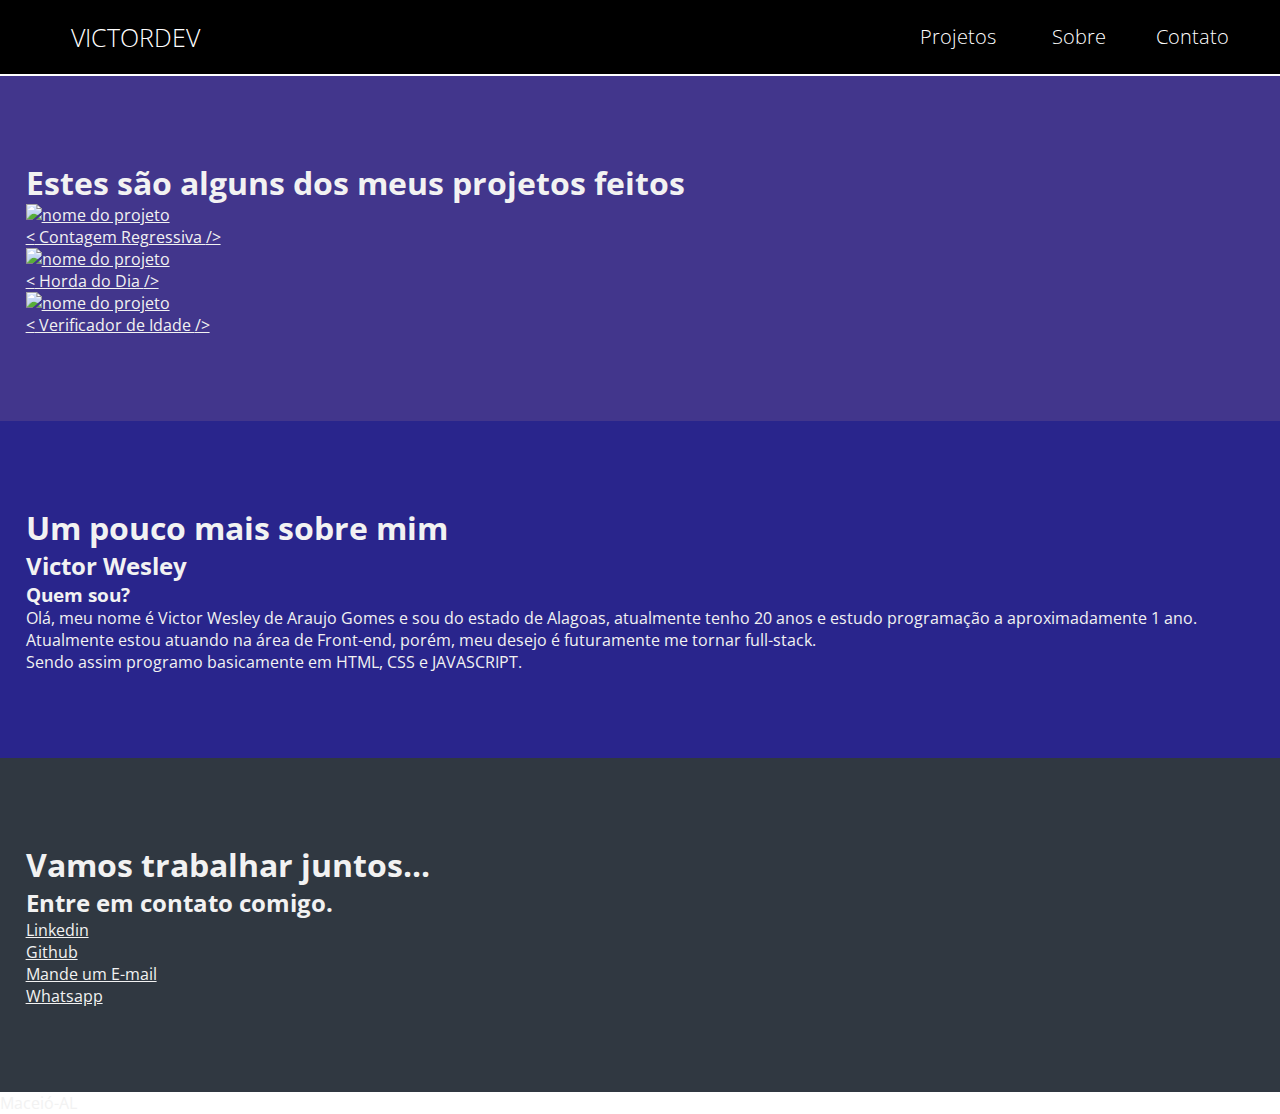
==== index.html @ cb409dd0 "ajustes na responsividade do menu Desktop" ====
<!DOCTYPE html>
<html lang=pt-br>
<head>
    <meta charset="UTF-8">
    <meta http-equiv="X-UA-Compatible" content="IE=edge">
    <meta name="viewport" content="width=device-width, initial-scale=1.0">
    <link href="https://fonts.googleapis.com/css2?family=Open+Sans:ital,wght@0,300;0,400;0,500;0,600;0,700;0,800;1,300;1,400;1,500;1,600;1,700;1,800&display=swap" rel="stylesheet">
    <link rel="stylesheet" href="css/all.min.css">
    <link rel="stylesheet" href="css/fontawesome.min.css">
    <link rel="stylesheet" href="css/style.css">
    <link rel="stylesheet" href="css/mini-fmw.css">
    <link rel="shortcut icon" href="imagens/favicon.ico" type="image/x-icon">
    <title>Projeto portifólio</title>
</head>
<body>

    <header id="header" class="color-complement-0">

        <div class="logo">
            <a href="index.html">VictorDev</a>
        </div><!-- /.logo -->
        
        <nav id="menuDesktop" class="menuDesktop">
            <ul>
                <li class="header-projetos">
                    <a href="#projetos">Projetos</a>
                    <span id="baixo" class="seta-projetos fas fa-angle-down" onclick="menuProjetosOn()"></span>
                    <span id="cima" class="seta-projetos fa fa-angle-up" onclick="menuProjetosOff()"></span>
                </li>
                <li><a href="#sobre">Sobre</a></li>
                <li><a href="#contato">Contato</a></li>
            </ul>
            <section id="header-atalho" class="header-atalho">
                <div class="projetos-js projeto-atalho">
                    <div class="atalho-container">   
                            <h1 class="projeto-atalho-h1">Projetos Simples:</h1>
                            <a class="projeto-atalho-a" onclick="menuProjetosOff()" href="projetos-simples-js/contagem-regressiva/contagem-regressiva.html">Contagem Regressiva <i class="fa fa-circle-arrow-right"></i></a>
                            <a class="projeto-atalho-a" onclick="menuProjetosOff()" href="projetos-simples-js/hora-do-dia/hora-do-dia.html">Hora do Dia <i class="fa fa-circle-arrow-right"></i></a>
                            <a class="projeto-atalho-a" onclick="menuProjetosOff()" href="projetos-simples-js/verificador-de-idade/verificador-de-idade.html">Verificador de Idade <i class="fa fa-circle-arrow-right"></i></a>
                    </div><!--atalho-container-->
                </div><!-- /.projetos-js projeto-atalho -->
    
                <div class="landing-page projeto-atalho">
                    <div class="atalho-container">   
                            <h1 class="projeto-atalho-h1">Landing Pages:</h1>
                            <a class="projeto-atalho-a" onclick="menuProjetosOff()" href="projetos-simples-js/contagem-regressiva/contagem-regressiva.html">Contagem Regressiva <i class="fa fa-circle-arrow-right"></i></a>
                            <a class="projeto-atalho-a" onclick="menuProjetosOff()" href="projetos-simples-js/hora-do-dia/hora-do-dia.html">Hora do Dia <i class="fa fa-circle-arrow-right"></i></a>
                            <a class="projeto-atalho-a" onclick="menuProjetosOff()" href="projetos-simples-js/verificador-de-idade/verificador-de-idade.html">Verificador de Idade <i class="fa fa-circle-arrow-right"></i></a>
                    </div><!--atalho-container-->
                </div><!-- /.landing-page projeto-atalho -->
    
                <div class="sites-institucionais projeto-atalho">
                    <div class="atalho-container">  
                            <h1 class="projeto-atalho-h1">Sites Institucionais:</h1>
                            <a class="projeto-atalho-a" onclick="menuProjetosOff()" href="projetos-simples-js/contagem-regressiva/contagem-regressiva.html">Contagem Regressiva <i class="fa fa-circle-arrow-right"></i></a>
                            <a class="projeto-atalho-a" onclick="menuProjetosOff()" href="projetos-simples-js/hora-do-dia/hora-do-dia.html">Hora do Dia <i class="fa fa-circle-arrow-right"></i></a>
                            <a class="projeto-atalho-a" onclick="menuProjetosOff()" href="projetos-simples-js/verificador-de-idade/verificador-de-idade.html">Verificador de Idade <i class="fa fa-circle-arrow-right"></i></a>
                    </div><!--atalho-container-->
                </div><!-- /.sites-institucionais projeto-atalho -->
            </section><!-- /.header-atalho -->
        </nav><!--menuDesktop-->

        <nav id="menuMobile" class="menuMobile">
            <div class="menu-hamburguer">
                <input type="button" id="txtHam" onclick="fadeOut()" value="X">
                <img id="imgHam" src="imagens/menu_hamburguer.png" alt="menu" onclick="fadeIn()">
            </div><!--menu-hamburguer-->
            <ul id="menuMobileUl" class="menuMobileUl">
                <li><a onclick="fadeOut()" href="#projetos">Projetos</a></li>
                <li><a onclick="fadeOut()" href="#sobre">Sobre</a></li>
                <li><a onclick="fadeOut()" href="#contato">Contato</a></li>
            </ul>
        </nav><!--menuMobile-->


        <div class="clear"></div><!--clear-->
    </header>

    <main>

        <section class="apresentacao">
            <div class="container-apresentacao">
                <div class="apresentacao-autor">
                    <h1>Olá, meu nome é Victor</h1>
                    <h2>Desenvolvedor Web</h2>
                </div><!--apresentacao-autor-->
            </div><!-- /.container-apresentacao -->
        </section><!--apresentacao-->

        <section id="projetos" class="espacamento color-primary-0">
            <h1 class="titulo">Estes são alguns dos meus projetos feitos</h1>

            <div class="container-projetos">
                <a href="projetos-simples-js/contagem-regressiva/contagem-regressiva.html" class="projeto0">
                    <img src="imagens/fundo.png" alt="nome do projeto">
                    <p class="transicao">
                        <span><</span>
                        Contagem Regressiva
                        <span>/></span>
                    </p> 
                </a><!-- /.projeto01 -->

                <a href="projetos-simples-js/hora-do-dia/hora-do-dia.html" class="projeto0">
                    <img src="imagens/fundo.png" alt="nome do projeto">
                    <p class="transicao">
                        <span><</span>
                        Horda do Dia
                        <span>/></span>
                    </p> 
                </a><!-- /.projeto02 -->

                <a href="projetos-simples-js/verificador-de-idade/verificador-de-idade.html" class="projeto0">
                    <img src="imagens/fundo.png" alt="nome do projeto">
                    <p class="transicao">
                        <span><</span>
                        Verificador de Idade
                        <span>/></span>
                    </p>  
                </a><!-- /.projeto03 -->

                <div class="clear"></div><!--clear-->

            </div><!-- /.projetos -->
        </section><!-- /.sessaoProjetos -->

        <section id="sobre" class="espacamento color-secondary-1-0">
            <h1 class="titulo">Um pouco mais sobre mim</h1>
            <div class="sessao-autor">
                <div class="img-autor">
                </div><!-- /.img-autor -->

                <div class="sobre-autor">
                    <h2>Victor Wesley</h2>
                    <h3>Quem sou?</h3>
                    <p>Olá, meu nome é Victor Wesley de Araujo Gomes e sou do estado de Alagoas, atualmente tenho 20 anos e estudo programação a aproximadamente 1 ano.<br> Atualmente estou atuando na área de Front-end, porém, meu desejo é futuramente me tornar full-stack.<br> Sendo assim programo basicamente em HTML, CSS e JAVASCRIPT.</p>
                </div><!--sobre-autor-->
            </div><!--sessao-autor-->
            <div class="clear"></div>
            <!-- /.clear -->
        </section><!-- /.sobre -->

        <section id="contato" class="espacamento color-secondary-2-0">
            <div class="titulo">
                <h1>Vamos trabalhar juntos...</h1>
                <h2>Entre em contato comigo.</h2>
            </div><!-- /.titulo-contato -->

            <div class="redes-sociais">
                <a href="#" class="redes">
                    <i class="fab fa-linkedin"></i>
                    <span>Linkedin</span>
                </a>
            </div><!-- /.redes-sociais -->

            <div class="redes-sociais">
                <a href="#" class="redes">
                    <i class="fab fa-github"></i>
                    <span>Github</span>
                </a>
            </div><!-- /.redes-sociais -->

            <div class="redes-sociais">
                <a href="#" class="redes">
                    <i class="fas fa-envelope-open-text"></i>
                    <span>Mande um E-mail</span>
                </a>
            </div><!-- /.redes-sociais -->

            <div class="redes-sociais">
                <a href="#" class="redes">
                    <i class="fab fa-whatsapp"></i>
                    <span>Whatsapp</span>
                </a>
            </div><!-- /.redes-sociais -->

            <div class="clear"></div><!-- /.clear -->
        </section><!-- /.contato -->

    </main>

    <footer>
        <p>Maceió-AL</p>
    </footer>
    

    <script src="js/mini-fmw.js"></script>
    <script src="js/function.js"></script>
</body>
</html>
---- css/mini-fmw.css ----
/*paleta de cores*/

.color-primary-0 {
    background-color: #42368c; 
}
.color-secondary-1-0 {
    background-color: #29258c; 
}

.color-secondary-2-0 {
    background-color: #303841; 
}

.color-secondary-3 {
    background-color: #f2f2f2; 
}

.color-complement-0 {
    background-color: #000000; 
}

/*****************/

/*tags gerais*/
*{
    margin: 0;
    padding: 0;
    box-sizing: border-box;
    font-family: "open sans";
    color: rgba(242, 242, 242, 1);
}

.clear{
    clear: both;
}

.espacamento{
    padding: 85px 2%;
}

/*************/

header{
    padding: 20px 2%;
    position: fixed;
    top: 0;
    z-index: 999;
    max-width: 1400px;
    width: 100%;
}


header .logo{
    float: left;
    margin-left: 20px;
}

div.logo a{
    padding: 10px 25px;
    text-decoration: none;
    font-size: 25px;
    color: white;
    font-family: "open sans";
    text-transform: uppercase;
    font-weight: lighter;
}

section.header-atalho{
    display: none;
    position: absolute;
    left: 0;
    top: 74px;
    width: 100%;
    padding: 30px 2%;
    background-color: white;

}

.projeto-atalho{
    float: left;
    width: calc(33.3% - 10px);
}

div.atalho-container{
    max-width: 350px;
}

div.atalho-container h1.projeto-atalho-h1{
    color: black;
    font-size: 20px;
    padding: 0 0px 5px 0;
    border-bottom: 1px solid black;
}

div.atalho-container a.projeto-atalho-a{
    color: black;
    text-decoration: none;
    display: block;
    margin-top: 10px;
    font-size: 17px;
    padding: 10px 0 10px 6px;
    font-weight: 400;
}

.fa-circle-arrow-right{
    color: #833fc1;
    font-size: 12px;
    display: none;
}

.projeto-atalho-a:hover{
    background-color: rgb(171 217 90);
    box-shadow: 3px 3px 18px rgb(0 0 0 / 53%);
}

.projeto-atalho-a:hover > i{
    display: inline;
}

div.landing-page{
    margin: 0 15px;
}

div.sites-institucionais{
    
}

/*menu-DESKTOP*/
header nav.menuDesktop{
    float: right;
}

header nav.menuDesktop ul{
    list-style-type: none;
    margin-top: 3px;
}

nav.menuDesktop ul li{
    float: left;
    margin: 0 25px;
}

nav.menuDesktop a {
    color: white;
    text-decoration: none;
    font-size: 20px;
    font-weight: lighter;
}

span#cima{
    display: none;
}

span.seta-projetos{
    font-size: 14px;
    padding: 3px 3px;
    cursor: pointer;
    color: white;
}
/***************/


/*menu-MOBILE*/
nav.menuMobile{
    width: 270px;
    position: absolute;
    top: 0;
    right: 0;
}

#txtHam{
    display: none;
    float: right;
    margin-top: 19px;
    margin-right: 21px;
    background-color: #000000;
    color: white;
    border: none;
    width: 35px;
    font-size: 26px;
    cursor: pointer;
}

nav.menuMobile img{
    display: none;
    float: right;
    margin-top: 23px;
    margin-right: 23px;
    width: 30px;
    cursor: pointer;
}

nav.menuMobile ul.menuMobileUl{
    display: none;
    width: 100%;
    min-height: 541px;
    max-height: 800px;
    height: 100%;
    margin-top: 19px;
    float: right;
    list-style-type: none;
    background-color: #f2f2f2;
}

nav.menuMobile ul li{
    width: 100%;
    cursor: pointer;
}

nav.menuMobile ul li a{
    display: block;
    padding: 20px ;
    text-decoration: none;
    font-size: 23px;
    font-family: cursive;
    font-weight: bold;
    color: rgb(24, 24, 24);
}

nav.menuMobile a:hover{
    background-color: rgb(206, 205, 205);
    box-shadow: 0 3px 14px rgba(0, 0, 0, 0.29);
}
/*****************/


/*RESPONSIVIDADE*/
@media screen and (min-width:660px){
    #menuMobile{
        display: none;
    }

    #menuDesktop{
        display: block;
    }
}

@media screen and (max-width:659px){
    header{
        padding: 20px 2%;
    }
      
    header .logo{
        margin: 0;
        width: 50%;

    }
      
    header nav.menuDesktop{
        display: none;
    }

    nav.menuMobile img{
        display: block;
    }
}
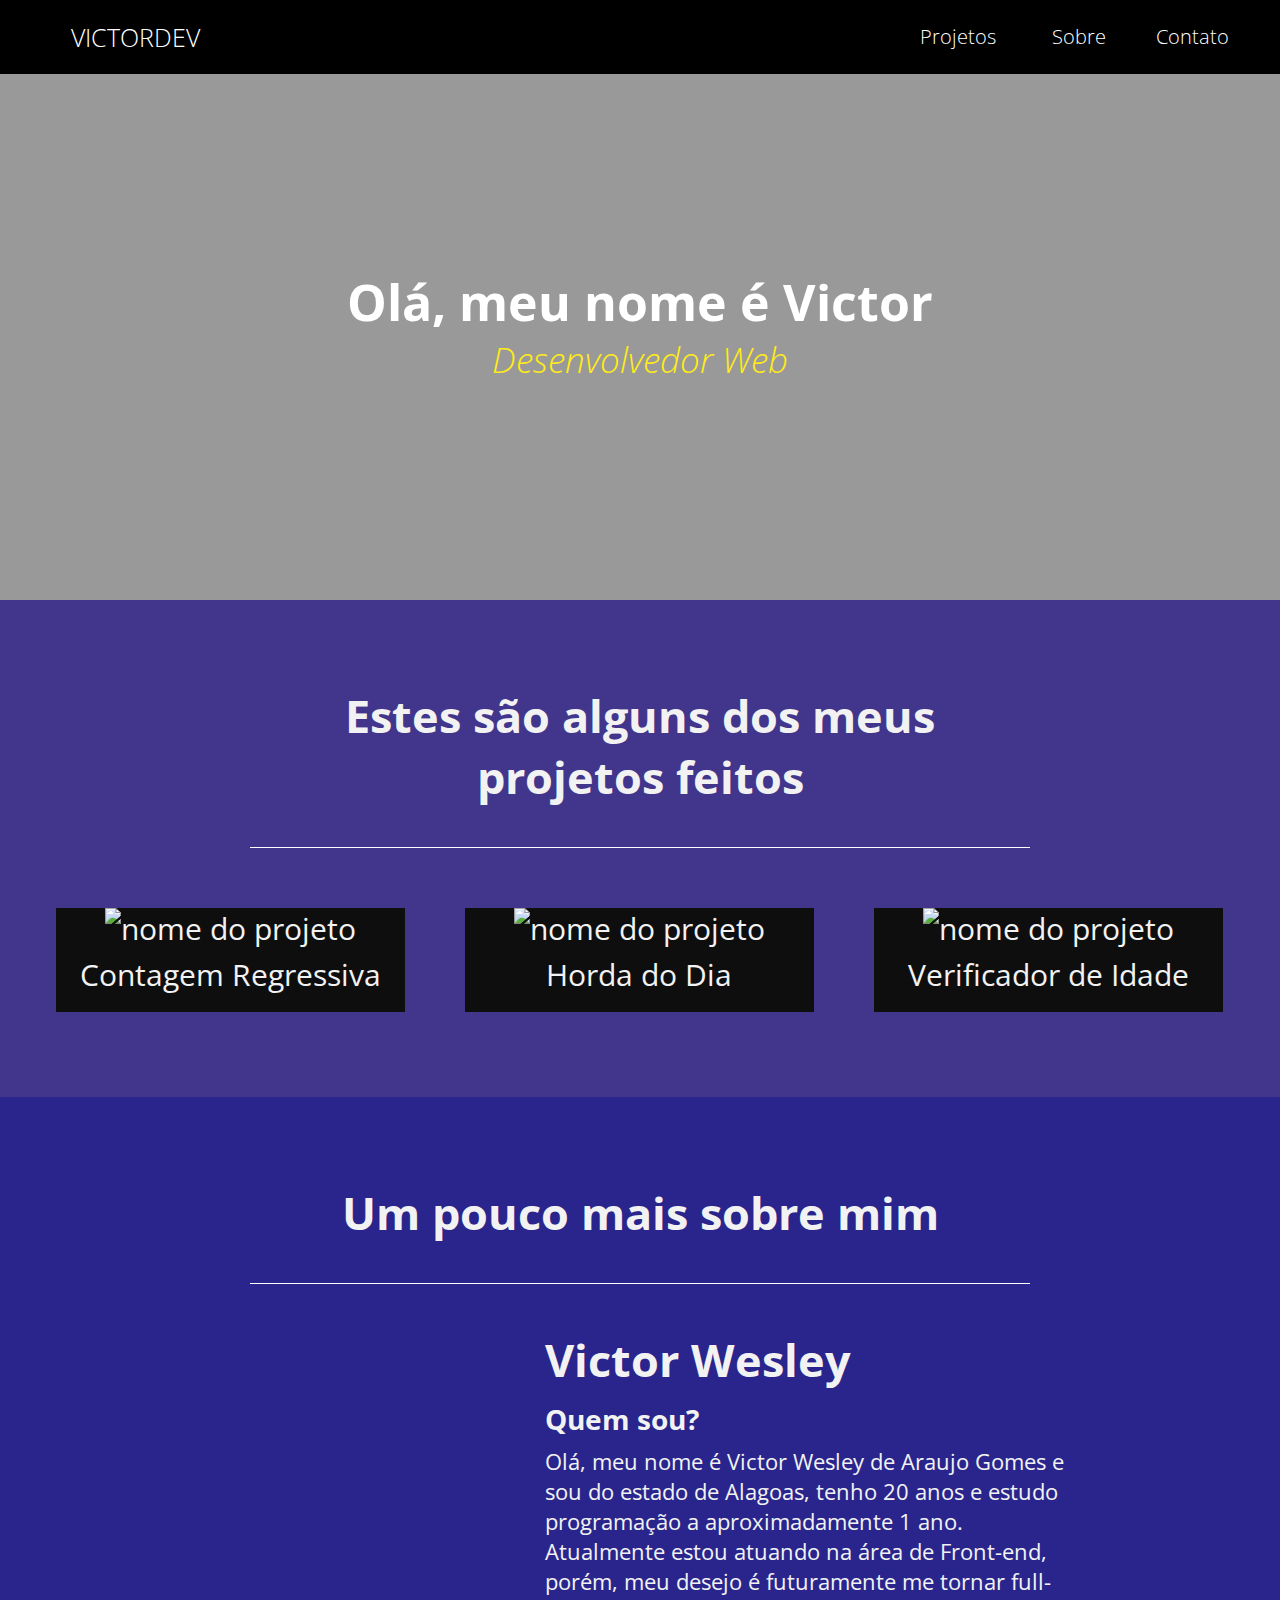
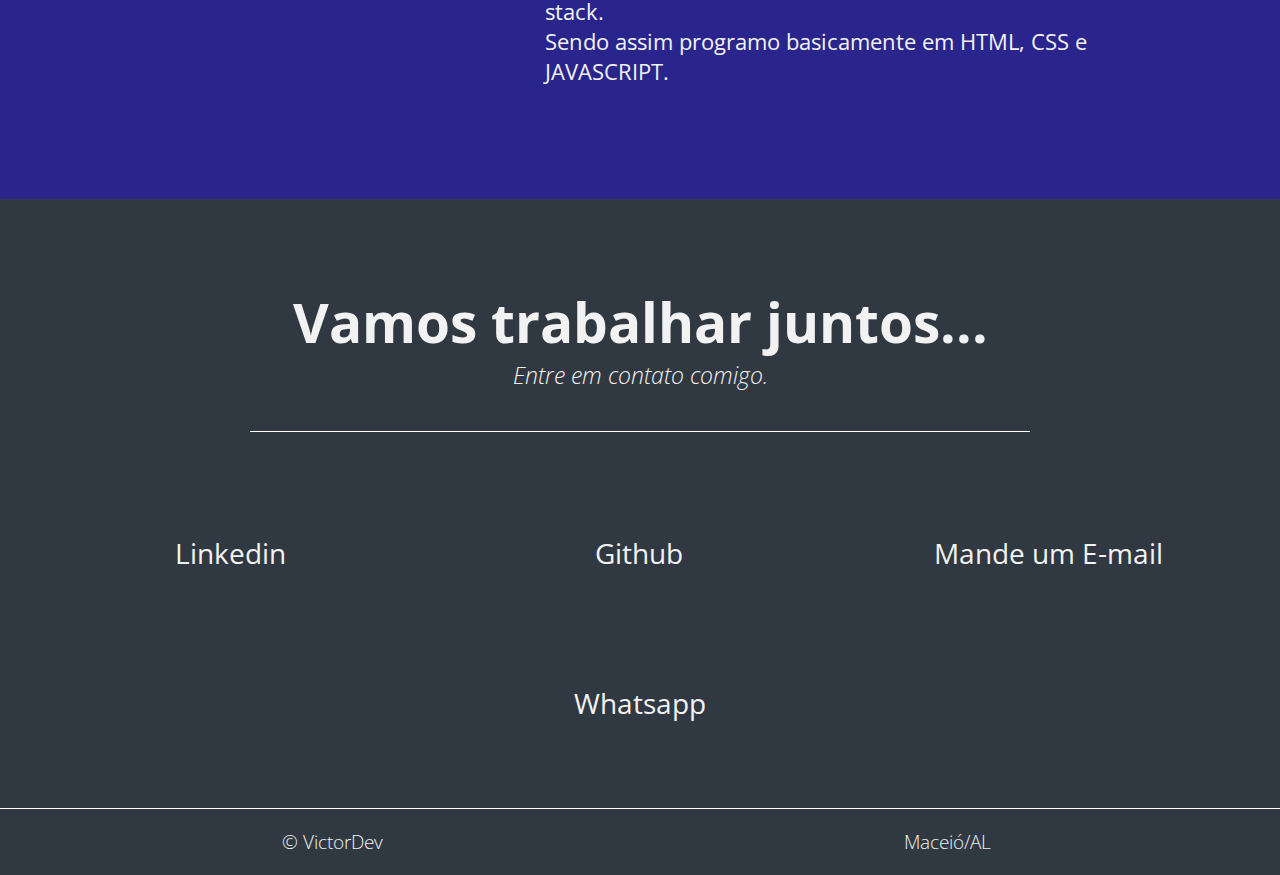
==== commit e861886a: "criação da área de atalho na área projetos do menu e padronização das aplicações" ====
--- a/index.html
+++ b/index.html
@@ -132,7 +132,7 @@
                 <div class="sobre-autor">
                     <h2>Victor Wesley</h2>
                     <h3>Quem sou?</h3>
-                    <p>Olá, meu nome é Victor Wesley de Araujo Gomes e sou do estado de Alagoas, atualmente tenho 20 anos e estudo programação a aproximadamente 1 ano.<br> Atualmente estou atuando na área de Front-end, porém, meu desejo é futuramente me tornar full-stack.<br> Sendo assim programo basicamente em HTML, CSS e JAVASCRIPT.</p>
+                    <p>Olá, meu nome é Victor Wesley de Araujo Gomes e sou do estado de Alagoas, tenho 20 anos e estudo programação a aproximadamente 1 ano.<br> Atualmente estou atuando na área de Front-end, porém, meu desejo é futuramente me tornar full-stack.<br> Sendo assim programo basicamente em HTML, CSS e JAVASCRIPT.</p>
                 </div><!--sobre-autor-->
             </div><!--sessao-autor-->
             <div class="clear"></div>
@@ -179,7 +179,9 @@
     </main>
 
     <footer>
-        <p>Maceió-AL</p>
+        <p class="w50">&copy; VictorDev</p>
+        <p class="w50">Maceió/AL</p>
+        <div class="clear"></div>
     </footer>
     
 
--- a/css/style.css
+++ b/css/style.css
@@ -0,0 +1,304 @@
+*{
+    color: rgb(242, 242, 242);
+}
+
+body{
+    height: 100%;
+}
+
+main{
+    padding-top: 50px;
+}
+
+section.apresentacao{
+    background-image: url('../imagens/img-fundo-port.jpg');
+    background-size: cover;
+    background-repeat: no-repeat;
+    background-position: center;
+    height: 550px;
+}
+
+div.container-apresentacao{
+    height: 100%;
+    background-color: rgba(0, 0, 0, 0.4);
+}
+
+section .apresentacao-autor{
+    max-width: 650px;
+    margin: 0 auto;
+    position: relative;
+    top: 50%;
+    transform: translateY(-50%);
+    border-radius: 15px;
+}
+
+.apresentacao-autor h1{
+    font-size: 50px;
+    color: #ffffff;
+    text-align: center;
+}
+
+.apresentacao-autor h2{
+    font-size: 35px;
+    font-weight: 200;
+    font-style: italic;
+    color: #FFEB18;
+    text-align: center;
+}
+
+section.projetos{
+    padding: 60px 2%;
+}
+
+.titulo{
+    text-align: center;
+    font-size: 45px;
+    max-width: 780px;
+    margin: 0 auto;
+    padding-bottom: 40px;
+    border-bottom: 1px solid white;
+}
+
+div.container-projetos{
+    width: 100%;
+    margin-top: 60px;
+}
+
+.projeto0{
+    background-color: rgb(14, 14, 14);
+    width: calc(33.3% - 60px);
+    float: left;
+    margin: 0 30px;
+    text-decoration: none;
+    font-size: 30px;
+    text-align: center;
+    padding-bottom: 12px;
+}
+
+.projeto0 img{
+    max-width: 370px;
+    width: 100%;
+    height: 370px;
+}
+
+.projeto0 span{
+    color: #d9ff00;
+    font-size: 27px;
+    display: none;
+}
+
+.transicao{
+    padding: 5px 0;
+}
+
+p.transicao:hover > span{
+    display: inline;
+}
+
+section.sobre{
+    padding: 60px 2%;
+}
+
+div.sessao-autor{
+    max-width: 900px;
+    width: 100%;
+    margin: 60px auto 0 auto;
+}
+
+.sessao-autor .img-autor{
+    background-image: url(../imagens/imgpadrao.png);
+    background-size: 100% 100%;
+    background-repeat: no-repeat;
+    background-position: center;
+    max-width: 370px;
+    width: 35%;
+    height: 370px;
+    float: left;
+}
+
+.sessao-autor .sobre-autor{
+    margin-left: 40px;
+    width: calc(65% - 40px);
+    float: left;
+}
+
+.sobre-autor h2{
+    font-size: 45px;
+    margin-top: -15px;
+    margin-bottom: 10px;
+}
+
+.sobre-autor h3{
+    font-size: 28px;
+    margin-bottom: 8px;
+}
+
+.sobre-autor p{
+    font-size: 22px;
+}
+
+.titulo h1{
+    text-align: center;
+    font-size: 55px;
+    max-width: 780px;
+    margin: 0 auto;
+}
+
+.titulo h2{
+    text-align: center;
+    font-size: 23px;
+    font-weight: 300;
+    font-style: italic;
+}
+
+.redes-sociais{
+    float: left;
+    width: calc(33.3% - 30px);
+    margin: 100px 15px 20px 15px;
+    text-align: center;
+}
+
+.redes-sociais:nth-of-type(5){
+    float: none;
+    margin: 250px auto 0 auto;
+}
+
+.redes-sociais a{
+    text-align: center;
+    text-decoration: none;
+    margin: 0 auto;
+}
+
+.redes-sociais a span{
+    font-size: 28px;
+}
+
+.redes-sociais a i{
+    font-size: 30px;
+}
+
+footer{
+    padding: 20px 2%;
+    width: 100%;
+    max-width: 1400px;
+    background-color: #303841;
+    border-top: 1px solid white;
+    text-align: center;
+}
+
+footer p{
+    font-size: 19px;
+    font-weight: lighter;
+    text-align: center;
+    float: left;
+    width: 50%;
+}
+
+
+
+
+/*Inicio das configurações de responsividade*/
+/*tamanho do meu celular em pixels = 360*/
+
+
+
+@media screen and (max-width:1200px){
+  
+  .projeto0{
+    width: calc(50% - 100px);
+    margin: 30px 50px;
+  }
+  
+  .projeto0 img{
+    max-width: none;
+    width: 100%;
+  }
+}
+
+@media screen and (max-width:900px){
+    .projeto0 img{
+        max-width: 270px;
+        height: 100%;
+        max-width: none;
+        width: 100%;
+    }
+
+    .projeto0 p, .projeto0 span{
+        font-size: 22px;
+    }
+
+    div.sessao-autor{
+        max-width: 500px;
+        width: 100%;
+        margin: 60px auto 0 auto;
+    }
+
+    .sessao-autor .img-autor{
+        max-width: 370px;
+        width: 100%;
+        height: 450px;
+        float: none;
+        margin: 0 auto;
+    }
+
+    .sessao-autor .sobre-autor{
+        margin: 40px auto 20px auto;
+        width: 100%;
+        padding-left: 30px;
+    }
+
+    .sobre-autor h2{
+        text-align: center;
+    }
+
+}
+
+@media screen and (max-width:700px){
+
+    .projeto0{
+        max-width: 650px;
+        width: 100%;
+        margin: 45px 0;
+    }
+
+    .projeto0 img{
+        max-height: 500px;
+        height: 100%;
+        width: 100%;
+        max-width: none;
+    }
+
+    .projeto0 p, .projeto0 span{
+        font-size: 25px;
+    }
+
+    .titulo-contato h1{
+        font-size: 45px;
+    }
+
+    .titulo-contato h2{
+        font-size: 22px;
+    }
+
+    .contato .redes-sociais{
+        float: left;
+        width: calc(50% - 30px);
+        margin: 100px 15px 20px 15px;
+        text-align: center;
+    }
+}
+
+@media screen and (max-width:550px){
+    .projeto0 img{
+        max-height: 400px;
+        height: 100%;
+    }
+
+    .contato .redes-sociais{
+        width: 100%;
+        margin: 50px 0;
+        text-align: center;
+    }
+}
+
+/***************/--- a/css/mini-fmw.css
+++ b/css/mini-fmw.css
@@ -27,7 +27,6 @@
     padding: 0;
     box-sizing: border-box;
     font-family: "open sans";
-    color: rgba(242, 242, 242, 1);
 }
 
 .clear{
@@ -73,7 +72,7 @@
     width: 100%;
     padding: 30px 2%;
     background-color: white;
-
+    box-shadow: 5px 5px 15px rgb(0 0 0 / 40%);
 }
 
 .projeto-atalho{
@@ -83,6 +82,7 @@
 
 div.atalho-container{
     max-width: 350px;
+    margin: 0 auto;
 }
 
 div.atalho-container h1.projeto-atalho-h1{
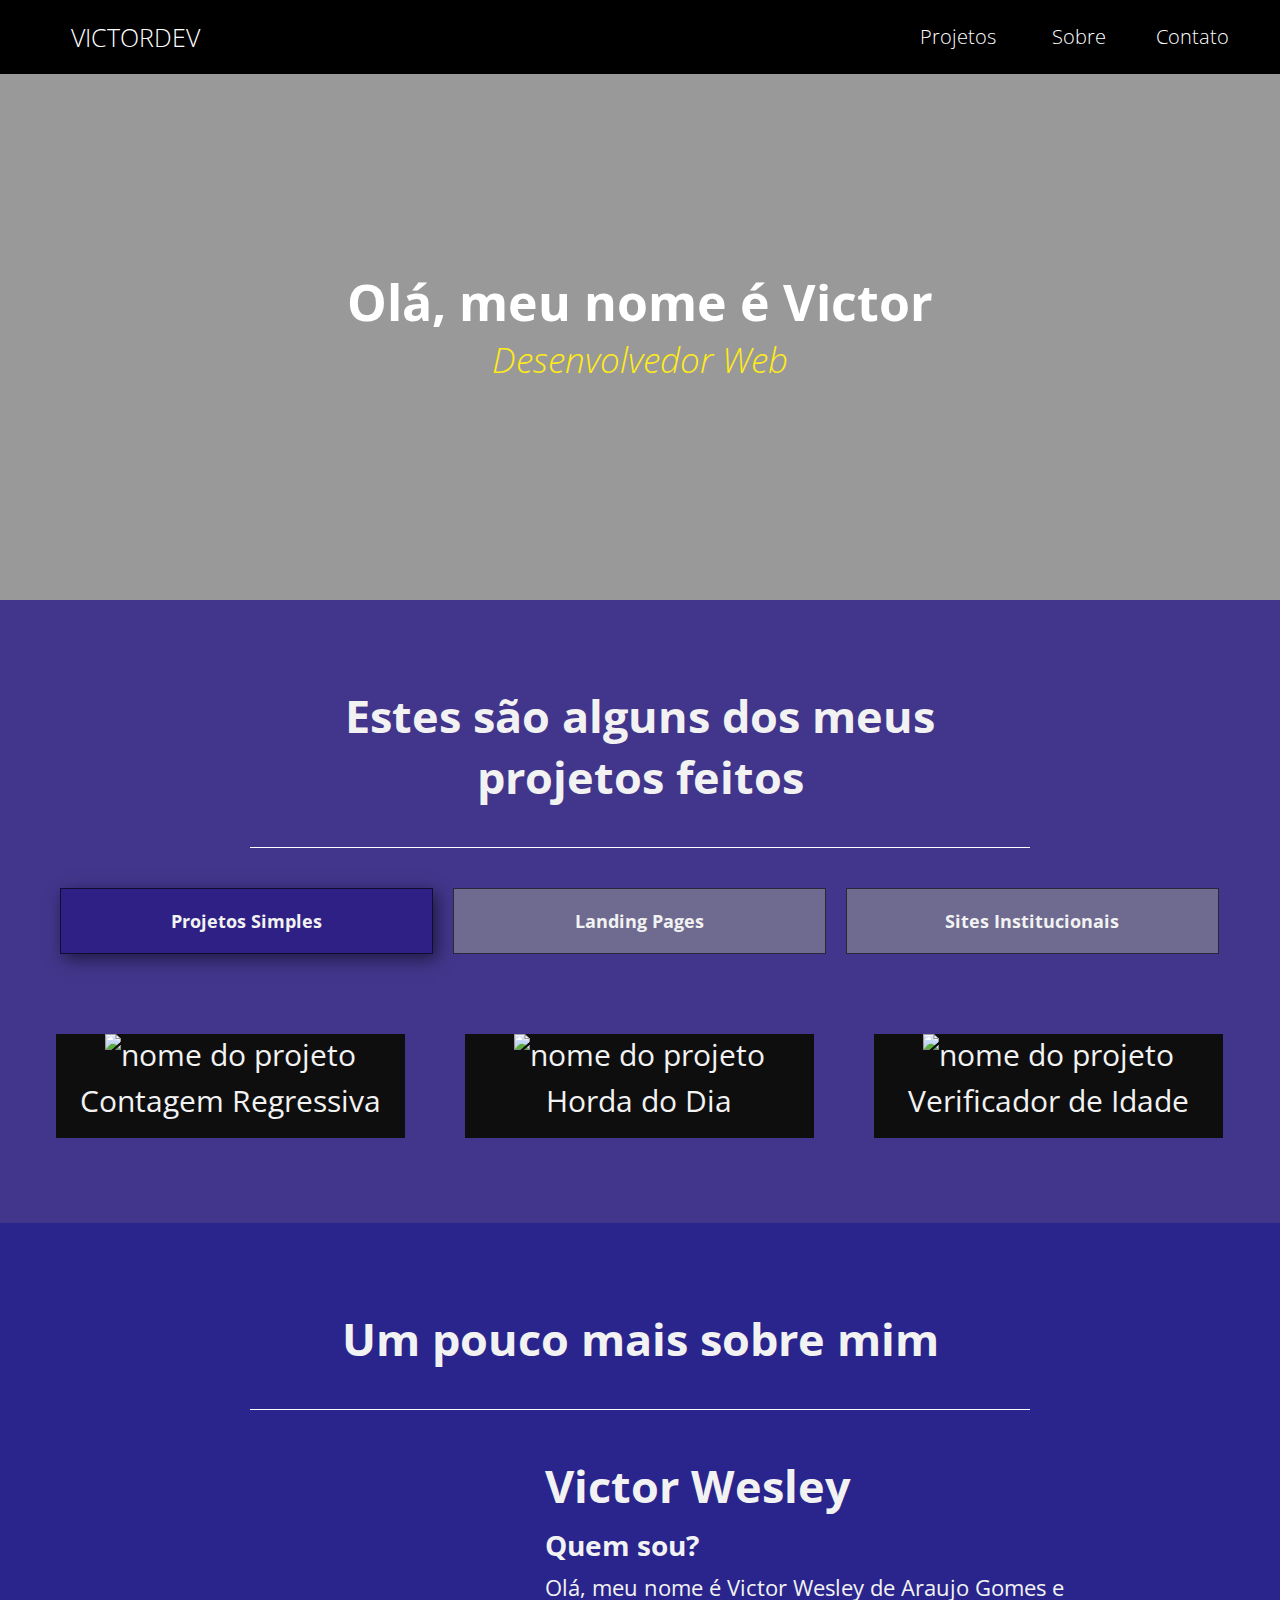
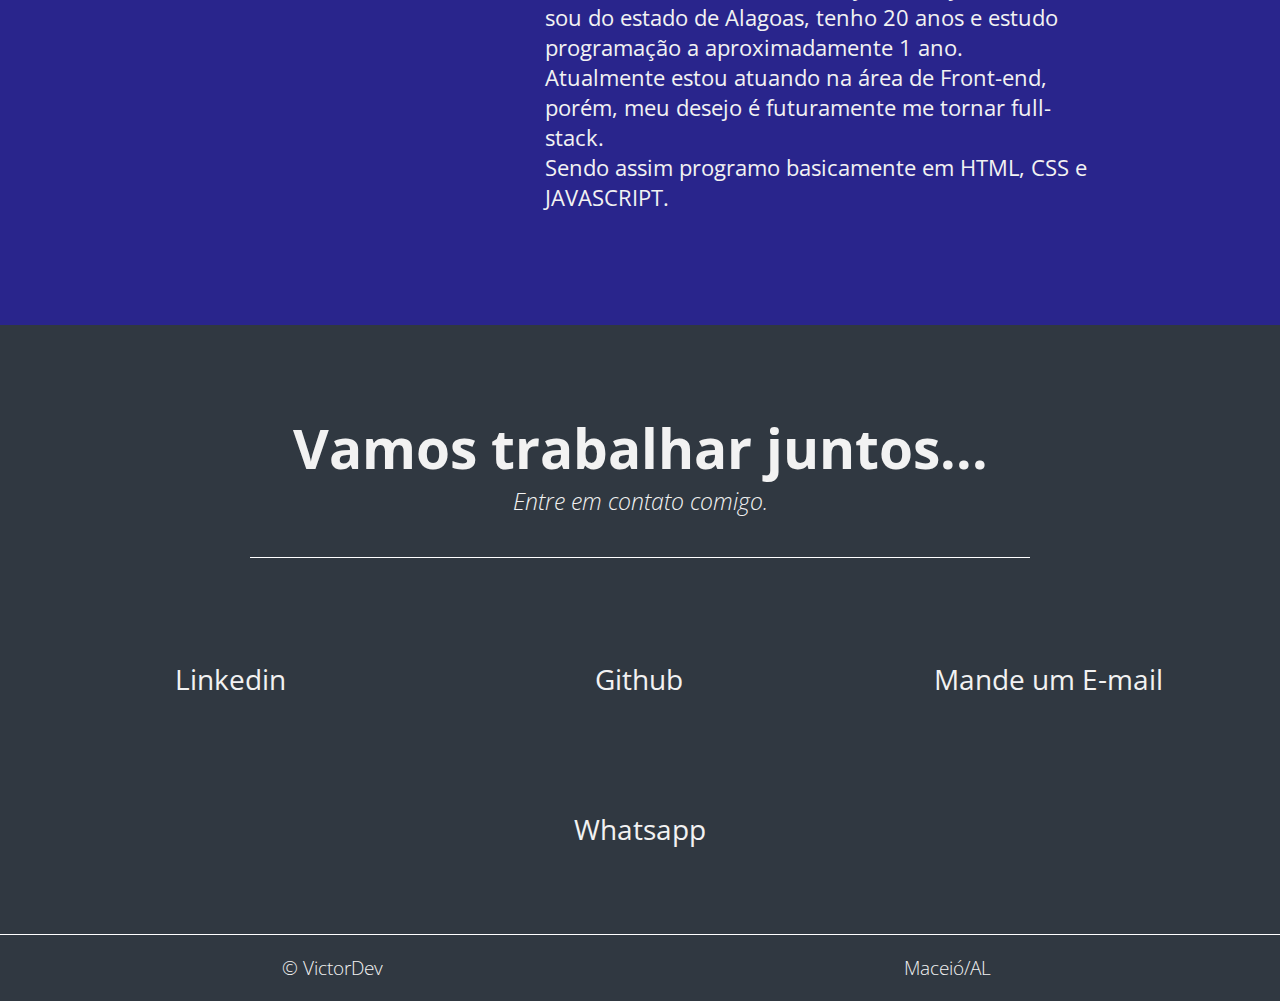
==== commit ef1489ba: "iniciando slide na seção de projetos" ====
--- a/index.html
+++ b/index.html
@@ -89,6 +89,13 @@
 
         <section id="projetos" class="espacamento color-primary-0">
             <h1 class="titulo">Estes são alguns dos meus projetos feitos</h1>
+
+            <div class="tipos-projetos">
+                <h2 onclick="slideProjetos()" id="ps">Projetos Simples</h2>
+                <h2 onclick="slideProjetos()" id="lp">Landing Pages</h2>
+                <h2 onclick="slideProjetos()" id="si">Sites Institucionais</h2>
+                <div class="clear"></div>
+            </div><!--tipos-projetos-->
 
             <div class="container-projetos">
                 <a href="projetos-simples-js/contagem-regressiva/contagem-regressiva.html" class="projeto0">
--- a/css/style.css
+++ b/css/style.css
@@ -57,6 +57,35 @@
     margin: 0 auto;
     padding-bottom: 40px;
     border-bottom: 1px solid white;
+}
+
+div.tipos-projetos{
+    width: 100%;
+    padding: 20px 2%;
+    margin: 20px 0;
+}
+
+.tipos-projetos h2{
+    float: left;
+    width: calc(33.3% - 20px);
+    text-align: center;
+    padding: 20px 10px;
+    color: rgb(242, 242, 242);
+    margin: 0 10px;
+    background-color: #6f6a8f;
+    border: 1px solid #0000009e;
+    cursor: pointer;
+    font-size: 18px;
+}
+
+.tipos-projetos h2:first-child{
+    background-color: #2e2085;
+    box-shadow: 4px 5px 16px 0px #0000008a;
+}
+
+.tipos-projetos h2:hover{
+    background-color: #2e2085;
+    box-shadow: 4px 5px 16px 0px #0000008a;
 }
 
 div.container-projetos{
@@ -288,7 +317,9 @@
     }
 }
 
-@media screen and (max-width:550px){
+
+
+@media screen and (max-width:600px){
     .projeto0 img{
         max-height: 400px;
         height: 100%;
@@ -299,6 +330,11 @@
         margin: 50px 0;
         text-align: center;
     }
+
+    .tipos-projetos h2{
+        font-size: 16px;
+        padding: 25px 5px;
+    }
 }
 
 /***************/--- a/css/mini-fmw.css
+++ b/css/mini-fmw.css
@@ -121,9 +121,6 @@
     margin: 0 15px;
 }
 
-div.sites-institucionais{
-    
-}
 
 /*menu-DESKTOP*/
 header nav.menuDesktop{
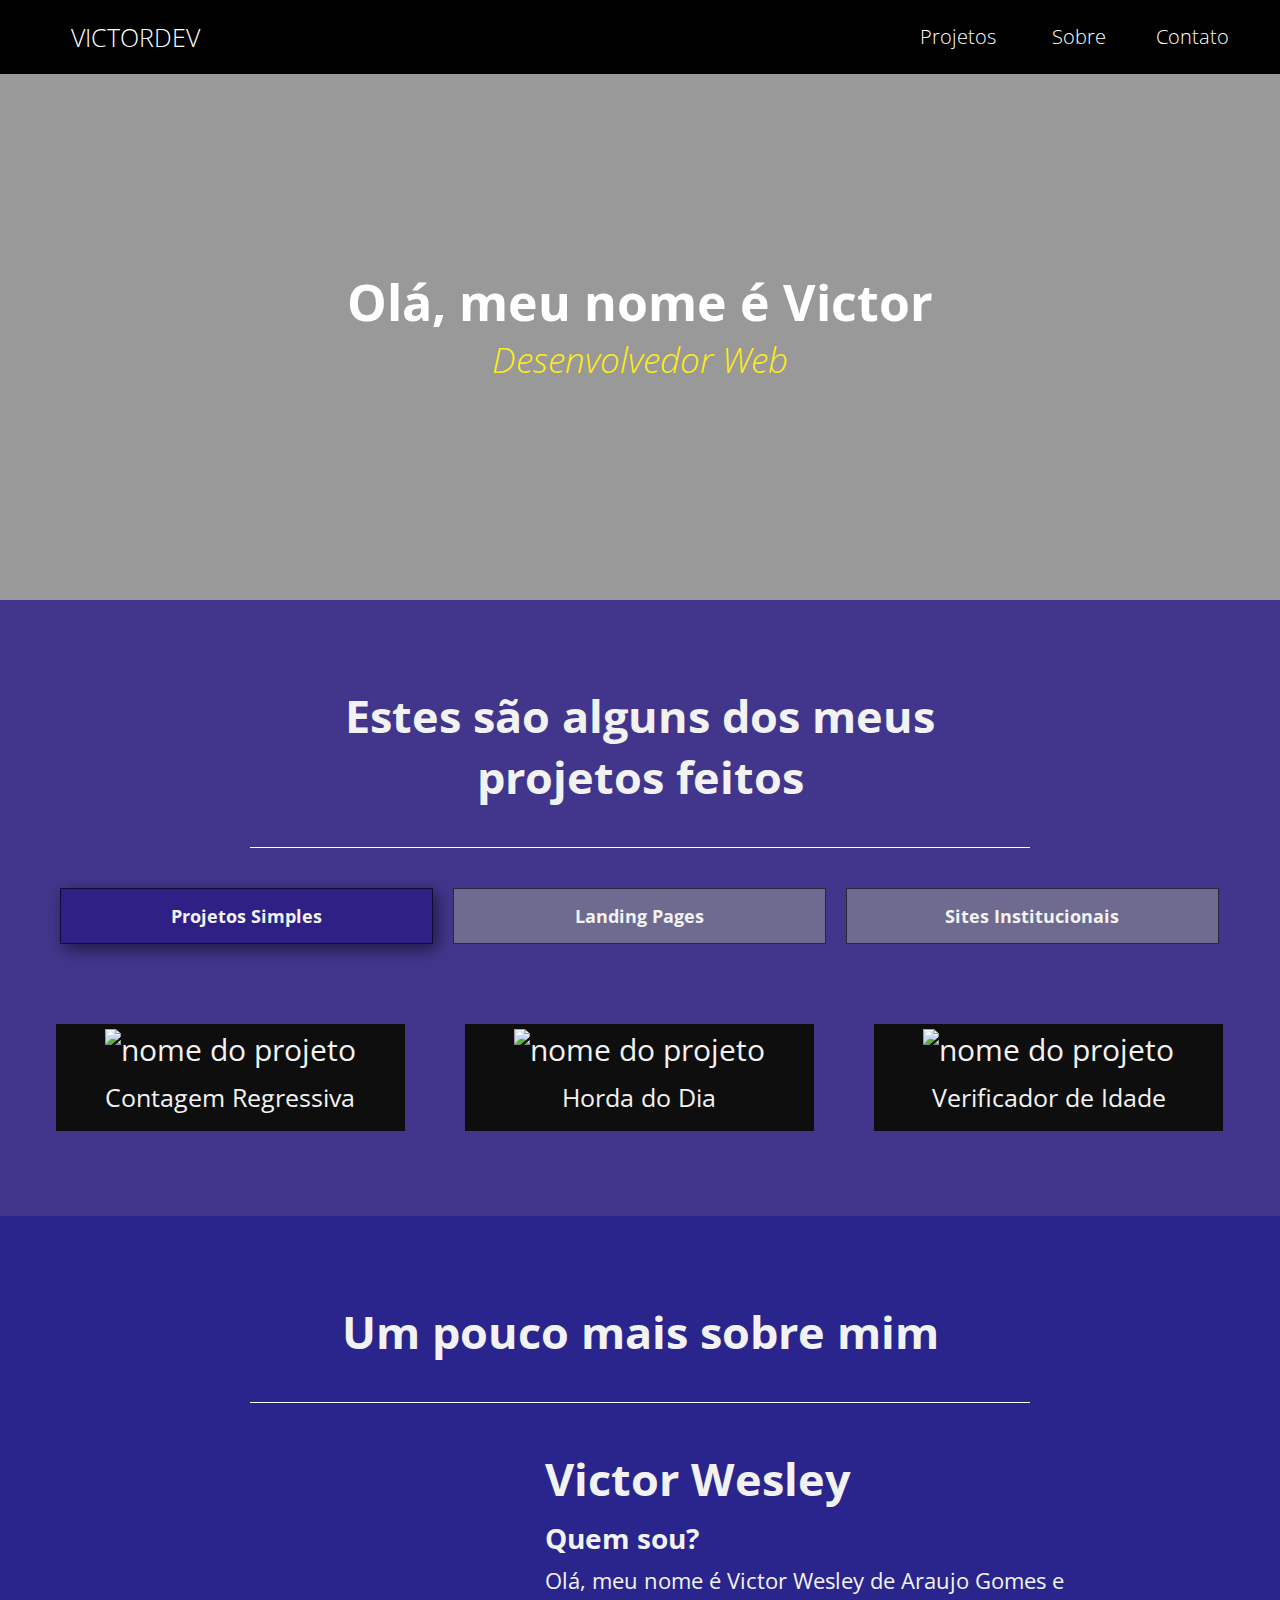
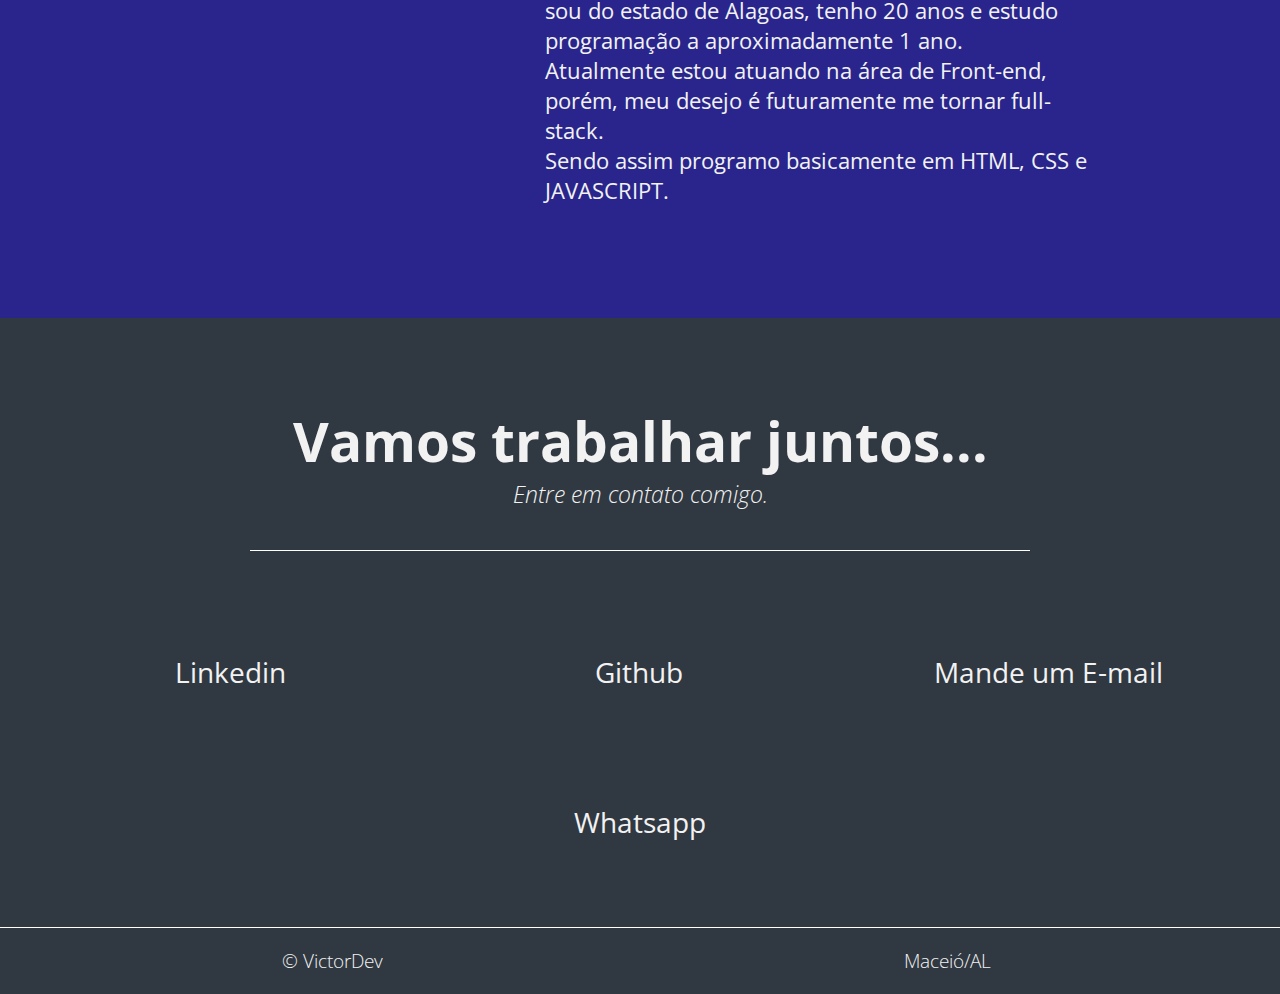
==== commit 698c7657: "organizando identação" ====
--- a/index.html
+++ b/index.html
@@ -1,10 +1,13 @@
 <!DOCTYPE html>
 <html lang=pt-br>
+
 <head>
     <meta charset="UTF-8">
     <meta http-equiv="X-UA-Compatible" content="IE=edge">
     <meta name="viewport" content="width=device-width, initial-scale=1.0">
-    <link href="https://fonts.googleapis.com/css2?family=Open+Sans:ital,wght@0,300;0,400;0,500;0,600;0,700;0,800;1,300;1,400;1,500;1,600;1,700;1,800&display=swap" rel="stylesheet">
+    <link
+        href="https://fonts.googleapis.com/css2?family=Open+Sans:ital,wght@0,300;0,400;0,500;0,600;0,700;0,800;1,300;1,400;1,500;1,600;1,700;1,800&display=swap"
+        rel="stylesheet">
     <link rel="stylesheet" href="css/all.min.css">
     <link rel="stylesheet" href="css/fontawesome.min.css">
     <link rel="stylesheet" href="css/style.css">
@@ -12,6 +15,7 @@
     <link rel="shortcut icon" href="imagens/favicon.ico" type="image/x-icon">
     <title>Projeto portifólio</title>
 </head>
+
 <body>
 
     <header id="header" class="color-complement-0">
@@ -19,61 +23,74 @@
         <div class="logo">
             <a href="index.html">VictorDev</a>
         </div><!-- /.logo -->
-        
+
         <nav id="menuDesktop" class="menuDesktop">
             <ul>
                 <li class="header-projetos">
-                    <a href="#projetos">Projetos</a>
+                    <a href="#projetos" onclick="menuProjetosOff()">Projetos</a>
                     <span id="baixo" class="seta-projetos fas fa-angle-down" onclick="menuProjetosOn()"></span>
                     <span id="cima" class="seta-projetos fa fa-angle-up" onclick="menuProjetosOff()"></span>
                 </li>
-                <li><a href="#sobre">Sobre</a></li>
-                <li><a href="#contato">Contato</a></li>
+                <li><a href="#sobre" onclick="menuProjetosOff()">Sobre</a></li>
+                <li><a href="#contato" onclick="menuProjetosOff()">Contato</a></li>
             </ul>
             <section id="header-atalho" class="header-atalho">
                 <div class="projetos-js projeto-atalho">
-                    <div class="atalho-container">   
-                            <h1 class="projeto-atalho-h1">Projetos Simples:</h1>
-                            <a class="projeto-atalho-a" onclick="menuProjetosOff()" href="projetos-simples-js/contagem-regressiva/contagem-regressiva.html">Contagem Regressiva <i class="fa fa-circle-arrow-right"></i></a>
+                    <div class="atalho-container">
+                        <h1 class="projeto-atalho-h1">Projetos Simples:</h1>
+                        <a class="projeto-atalho-a" onclick="menuProjetosOff()"
+                            href="projetos-simples-js/contagem-regressiva/contagem-regressiva.html">Contagem Regressiva
+                            <i class="fa fa-circle-arrow-right"></i></a>
+                        <a class="projeto-atalho-a" onclick="menuProjetosOff()"
+                            href="projetos-simples-js/hora-do-dia/hora-do-dia.html">Hora do Dia <i
+                                class="fa fa-circle-arrow-right"></i></a>
+                        <a class="projeto-atalho-a" onclick="menuProjetosOff()"
+                            href="projetos-simples-js/verificador-de-idade/verificador-de-idade.html">Verificador de
+                            Idade <i class="fa fa-circle-arrow-right"></i></a>
+                    </div>
+                    <!--atalho-container-->
+                </div><!-- /.projetos-js projeto-atalho -->
+
+                <div class="landing-page projeto-atalho">
+                    <div class="atalho-container">
+                        <h1 class="projeto-atalho-h1">Landing Pages:</h1>
+                        <!--<a class="projeto-atalho-a" onclick="menuProjetosOff()" href="projetos-simples-js/contagem-regressiva/contagem-regressiva.html">Contagem Regressiva <i class="fa fa-circle-arrow-right"></i></a>
                             <a class="projeto-atalho-a" onclick="menuProjetosOff()" href="projetos-simples-js/hora-do-dia/hora-do-dia.html">Hora do Dia <i class="fa fa-circle-arrow-right"></i></a>
-                            <a class="projeto-atalho-a" onclick="menuProjetosOff()" href="projetos-simples-js/verificador-de-idade/verificador-de-idade.html">Verificador de Idade <i class="fa fa-circle-arrow-right"></i></a>
-                    </div><!--atalho-container-->
-                </div><!-- /.projetos-js projeto-atalho -->
-    
-                <div class="landing-page projeto-atalho">
-                    <div class="atalho-container">   
-                            <h1 class="projeto-atalho-h1">Landing Pages:</h1>
-                            <a class="projeto-atalho-a" onclick="menuProjetosOff()" href="projetos-simples-js/contagem-regressiva/contagem-regressiva.html">Contagem Regressiva <i class="fa fa-circle-arrow-right"></i></a>
+                            <a class="projeto-atalho-a" onclick="menuProjetosOff()" href="projetos-simples-js/verificador-de-idade/verificador-de-idade.html">Verificador de Idade <i class="fa fa-circle-arrow-right"></i></a>-->
+                    </div>
+                    <!--atalho-container-->
+                </div><!-- /.landing-page projeto-atalho -->
+
+                <div class="sites-institucionais projeto-atalho">
+                    <div class="atalho-container">
+                        <h1 class="projeto-atalho-h1">Sites Institucionais:</h1>
+                        <!--<a class="projeto-atalho-a" onclick="menuProjetosOff()" href="projetos-simples-js/contagem-regressiva/contagem-regressiva.html">Contagem Regressiva <i class="fa fa-circle-arrow-right"></i></a>
                             <a class="projeto-atalho-a" onclick="menuProjetosOff()" href="projetos-simples-js/hora-do-dia/hora-do-dia.html">Hora do Dia <i class="fa fa-circle-arrow-right"></i></a>
-                            <a class="projeto-atalho-a" onclick="menuProjetosOff()" href="projetos-simples-js/verificador-de-idade/verificador-de-idade.html">Verificador de Idade <i class="fa fa-circle-arrow-right"></i></a>
-                    </div><!--atalho-container-->
-                </div><!-- /.landing-page projeto-atalho -->
-    
-                <div class="sites-institucionais projeto-atalho">
-                    <div class="atalho-container">  
-                            <h1 class="projeto-atalho-h1">Sites Institucionais:</h1>
-                            <a class="projeto-atalho-a" onclick="menuProjetosOff()" href="projetos-simples-js/contagem-regressiva/contagem-regressiva.html">Contagem Regressiva <i class="fa fa-circle-arrow-right"></i></a>
-                            <a class="projeto-atalho-a" onclick="menuProjetosOff()" href="projetos-simples-js/hora-do-dia/hora-do-dia.html">Hora do Dia <i class="fa fa-circle-arrow-right"></i></a>
-                            <a class="projeto-atalho-a" onclick="menuProjetosOff()" href="projetos-simples-js/verificador-de-idade/verificador-de-idade.html">Verificador de Idade <i class="fa fa-circle-arrow-right"></i></a>
-                    </div><!--atalho-container-->
+                            <a class="projeto-atalho-a" onclick="menuProjetosOff()" href="projetos-simples-js/verificador-de-idade/verificador-de-idade.html">Verificador de Idade <i class="fa fa-circle-arrow-right"></i></a>-->
+                    </div>
+                    <!--atalho-container-->
                 </div><!-- /.sites-institucionais projeto-atalho -->
             </section><!-- /.header-atalho -->
-        </nav><!--menuDesktop-->
+        </nav>
+        <!--menuDesktop-->
 
         <nav id="menuMobile" class="menuMobile">
             <div class="menu-hamburguer">
                 <input type="button" id="txtHam" onclick="fadeOut()" value="X">
                 <img id="imgHam" src="imagens/menu_hamburguer.png" alt="menu" onclick="fadeIn()">
-            </div><!--menu-hamburguer-->
+            </div>
+            <!--menu-hamburguer-->
             <ul id="menuMobileUl" class="menuMobileUl">
                 <li><a onclick="fadeOut()" href="#projetos">Projetos</a></li>
                 <li><a onclick="fadeOut()" href="#sobre">Sobre</a></li>
                 <li><a onclick="fadeOut()" href="#contato">Contato</a></li>
             </ul>
-        </nav><!--menuMobile-->
-
-
-        <div class="clear"></div><!--clear-->
+        </nav>
+        <!--menuMobile-->
+
+
+        <div class="clear"></div>
+        <!--clear-->
     </header>
 
     <main>
@@ -83,9 +100,11 @@
                 <div class="apresentacao-autor">
                     <h1>Olá, meu nome é Victor</h1>
                     <h2>Desenvolvedor Web</h2>
-                </div><!--apresentacao-autor-->
+                </div>
+                <!--apresentacao-autor-->
             </div><!-- /.container-apresentacao -->
-        </section><!--apresentacao-->
+        </section>
+        <!--apresentacao-->
 
         <section id="projetos" class="espacamento color-primary-0">
             <h1 class="titulo">Estes são alguns dos meus projetos feitos</h1>
@@ -95,37 +114,45 @@
                 <h2 onclick="slideProjetos()" id="lp">Landing Pages</h2>
                 <h2 onclick="slideProjetos()" id="si">Sites Institucionais</h2>
                 <div class="clear"></div>
-            </div><!--tipos-projetos-->
+            </div>
+            <!--tipos-projetos-->
 
             <div class="container-projetos">
                 <a href="projetos-simples-js/contagem-regressiva/contagem-regressiva.html" class="projeto0">
-                    <img src="imagens/fundo.png" alt="nome do projeto">
+                    <div class="container-img">
+                        <img src="imagens/contagem-regressiva.png" alt="nome do projeto">
+                    </div><!-- /.container-img -->
                     <p class="transicao">
-                        <span><</span>
-                        Contagem Regressiva
-                        <span>/></span>
-                    </p> 
+                        <span>
+                            <</span> Contagem Regressiva <span>/>
+                        </span>
+                    </p>
                 </a><!-- /.projeto01 -->
 
                 <a href="projetos-simples-js/hora-do-dia/hora-do-dia.html" class="projeto0">
-                    <img src="imagens/fundo.png" alt="nome do projeto">
+                    <div class="container-img">
+                        <img src="imagens/hora-do-dia.png" alt="nome do projeto">
+                    </div><!-- /.container-img -->
                     <p class="transicao">
-                        <span><</span>
-                        Horda do Dia
-                        <span>/></span>
-                    </p> 
+                        <span>
+                            <</span> Horda do Dia <span>/>
+                        </span>
+                    </p>
                 </a><!-- /.projeto02 -->
 
                 <a href="projetos-simples-js/verificador-de-idade/verificador-de-idade.html" class="projeto0">
-                    <img src="imagens/fundo.png" alt="nome do projeto">
+                    <div class="container-img">
+                        <img src="imagens/verificador-de-idade.png" alt="nome do projeto">
+                    </div><!-- /.container-img -->
                     <p class="transicao">
-                        <span><</span>
-                        Verificador de Idade
-                        <span>/></span>
-                    </p>  
+                        <span>
+                            <</span> Verificador de Idade <span>/>
+                        </span>
+                    </p>
                 </a><!-- /.projeto03 -->
 
-                <div class="clear"></div><!--clear-->
+                <div class="clear"></div>
+                <!--clear-->
 
             </div><!-- /.projetos -->
         </section><!-- /.sessaoProjetos -->
@@ -139,9 +166,14 @@
                 <div class="sobre-autor">
                     <h2>Victor Wesley</h2>
                     <h3>Quem sou?</h3>
-                    <p>Olá, meu nome é Victor Wesley de Araujo Gomes e sou do estado de Alagoas, tenho 20 anos e estudo programação a aproximadamente 1 ano.<br> Atualmente estou atuando na área de Front-end, porém, meu desejo é futuramente me tornar full-stack.<br> Sendo assim programo basicamente em HTML, CSS e JAVASCRIPT.</p>
-                </div><!--sobre-autor-->
-            </div><!--sessao-autor-->
+                    <p>Olá, meu nome é Victor Wesley de Araujo Gomes e sou do estado de Alagoas, tenho 20 anos e estudo
+                        programação a aproximadamente 1 ano.<br> Atualmente estou atuando na área de Front-end, porém,
+                        meu desejo é futuramente me tornar full-stack.<br> Sendo assim programo basicamente em HTML, CSS
+                        e JAVASCRIPT.</p>
+                </div>
+                <!--sobre-autor-->
+            </div>
+            <!--sessao-autor-->
             <div class="clear"></div>
             <!-- /.clear -->
         </section><!-- /.sobre -->
@@ -190,9 +222,10 @@
         <p class="w50">Maceió/AL</p>
         <div class="clear"></div>
     </footer>
-    
+
 
     <script src="js/mini-fmw.js"></script>
     <script src="js/function.js"></script>
 </body>
+
 </html>--- a/css/style.css
+++ b/css/style.css
@@ -1,16 +1,16 @@
-*{
+* {
     color: rgb(242, 242, 242);
 }
 
-body{
+body {
     height: 100%;
 }
 
-main{
+main {
     padding-top: 50px;
 }
 
-section.apresentacao{
+section.apresentacao {
     background-image: url('../imagens/img-fundo-port.jpg');
     background-size: cover;
     background-repeat: no-repeat;
@@ -18,12 +18,12 @@
     height: 550px;
 }
 
-div.container-apresentacao{
+div.container-apresentacao {
     height: 100%;
     background-color: rgba(0, 0, 0, 0.4);
 }
 
-section .apresentacao-autor{
+section .apresentacao-autor {
     max-width: 650px;
     margin: 0 auto;
     position: relative;
@@ -32,13 +32,13 @@
     border-radius: 15px;
 }
 
-.apresentacao-autor h1{
+.apresentacao-autor h1 {
     font-size: 50px;
     color: #ffffff;
     text-align: center;
 }
 
-.apresentacao-autor h2{
+.apresentacao-autor h2 {
     font-size: 35px;
     font-weight: 200;
     font-style: italic;
@@ -46,11 +46,11 @@
     text-align: center;
 }
 
-section.projetos{
+section.projetos {
     padding: 60px 2%;
 }
 
-.titulo{
+.titulo {
     text-align: center;
     font-size: 45px;
     max-width: 780px;
@@ -59,17 +59,17 @@
     border-bottom: 1px solid white;
 }
 
-div.tipos-projetos{
+div.tipos-projetos {
     width: 100%;
     padding: 20px 2%;
     margin: 20px 0;
 }
 
-.tipos-projetos h2{
+.tipos-projetos h2 {
     float: left;
     width: calc(33.3% - 20px);
     text-align: center;
-    padding: 20px 10px;
+    padding: 15px 2%;
     color: rgb(242, 242, 242);
     margin: 0 10px;
     background-color: #6f6a8f;
@@ -78,22 +78,22 @@
     font-size: 18px;
 }
 
-.tipos-projetos h2:first-child{
+.tipos-projetos h2:first-child {
     background-color: #2e2085;
     box-shadow: 4px 5px 16px 0px #0000008a;
 }
 
-.tipos-projetos h2:hover{
+.tipos-projetos h2:hover {
     background-color: #2e2085;
     box-shadow: 4px 5px 16px 0px #0000008a;
 }
 
-div.container-projetos{
+div.container-projetos {
     width: 100%;
     margin-top: 60px;
 }
 
-.projeto0{
+.projeto0 {
     background-color: rgb(14, 14, 14);
     width: calc(33.3% - 60px);
     float: left;
@@ -104,37 +104,41 @@
     padding-bottom: 12px;
 }
 
-.projeto0 img{
-    max-width: 370px;
-    width: 100%;
-    height: 370px;
-}
-
-.projeto0 span{
+.projeto0 .container-img {
+    width: 100%;
+    padding: 5px;
+}
+
+.container-img img {
+    width: 100%;
+}
+
+.projeto0 span {
     color: #d9ff00;
-    font-size: 27px;
+    font-size: 23px;
     display: none;
 }
 
-.transicao{
-    padding: 5px 0;
-}
-
-p.transicao:hover > span{
+.transicao {
+    padding: 5px 2%;
+    font-size: 25px;
+}
+
+p.transicao:hover>span {
     display: inline;
 }
 
-section.sobre{
+section.sobre {
     padding: 60px 2%;
 }
 
-div.sessao-autor{
+div.sessao-autor {
     max-width: 900px;
     width: 100%;
     margin: 60px auto 0 auto;
 }
 
-.sessao-autor .img-autor{
+.sessao-autor .img-autor {
     background-image: url(../imagens/imgpadrao.png);
     background-size: 100% 100%;
     background-repeat: no-repeat;
@@ -145,68 +149,68 @@
     float: left;
 }
 
-.sessao-autor .sobre-autor{
+.sessao-autor .sobre-autor {
     margin-left: 40px;
     width: calc(65% - 40px);
     float: left;
 }
 
-.sobre-autor h2{
+.sobre-autor h2 {
     font-size: 45px;
     margin-top: -15px;
     margin-bottom: 10px;
 }
 
-.sobre-autor h3{
+.sobre-autor h3 {
     font-size: 28px;
     margin-bottom: 8px;
 }
 
-.sobre-autor p{
+.sobre-autor p {
     font-size: 22px;
 }
 
-.titulo h1{
+.titulo h1 {
     text-align: center;
     font-size: 55px;
     max-width: 780px;
     margin: 0 auto;
 }
 
-.titulo h2{
+.titulo h2 {
     text-align: center;
     font-size: 23px;
     font-weight: 300;
     font-style: italic;
 }
 
-.redes-sociais{
+.redes-sociais {
     float: left;
     width: calc(33.3% - 30px);
     margin: 100px 15px 20px 15px;
     text-align: center;
 }
 
-.redes-sociais:nth-of-type(5){
+.redes-sociais:nth-of-type(5) {
     float: none;
     margin: 250px auto 0 auto;
 }
 
-.redes-sociais a{
+.redes-sociais a {
     text-align: center;
     text-decoration: none;
     margin: 0 auto;
 }
 
-.redes-sociais a span{
+.redes-sociais a span {
     font-size: 28px;
 }
 
-.redes-sociais a i{
+.redes-sociais a i {
     font-size: 30px;
 }
 
-footer{
+footer {
     padding: 20px 2%;
     width: 100%;
     max-width: 1400px;
@@ -215,7 +219,7 @@
     text-align: center;
 }
 
-footer p{
+footer p {
     font-size: 19px;
     font-weight: lighter;
     text-align: center;
@@ -227,42 +231,34 @@
 
 
 /*Inicio das configurações de responsividade*/
-/*tamanho do meu celular em pixels = 360*/
-
-
-
-@media screen and (max-width:1200px){
-  
-  .projeto0{
-    width: calc(50% - 100px);
-    margin: 30px 50px;
-  }
-  
-  .projeto0 img{
-    max-width: none;
-    width: 100%;
-  }
-}
-
-@media screen and (max-width:900px){
-    .projeto0 img{
-        max-width: 270px;
-        height: 100%;
-        max-width: none;
-        width: 100%;
-    }
-
-    .projeto0 p, .projeto0 span{
+
+
+
+@media screen and (max-width:1200px) {
+
+    .projeto0 {
+        width: calc(50% - 50px);
+        margin: 30px 25px;
+    }
+}
+
+@media screen and (max-width:900px) {
+    .container-img {
+        width: 100%;
+    }
+
+    .projeto0 p,
+    .projeto0 span {
         font-size: 22px;
     }
 
-    div.sessao-autor{
+    div.sessao-autor {
         max-width: 500px;
         width: 100%;
         margin: 60px auto 0 auto;
     }
 
-    .sessao-autor .img-autor{
+    .sessao-autor .img-autor {
         max-width: 370px;
         width: 100%;
         height: 450px;
@@ -270,46 +266,47 @@
         margin: 0 auto;
     }
 
-    .sessao-autor .sobre-autor{
+    .sessao-autor .sobre-autor {
         margin: 40px auto 20px auto;
         width: 100%;
         padding-left: 30px;
     }
 
-    .sobre-autor h2{
+    .sobre-autor h2 {
         text-align: center;
     }
 
 }
 
-@media screen and (max-width:700px){
-
-    .projeto0{
+@media screen and (max-width:700px) {
+
+    .projeto0 {
         max-width: 650px;
         width: 100%;
         margin: 45px 0;
     }
 
-    .projeto0 img{
+    .projeto0 .container-img {
         max-height: 500px;
         height: 100%;
         width: 100%;
         max-width: none;
     }
 
-    .projeto0 p, .projeto0 span{
+    .projeto0 p,
+    .projeto0 span {
         font-size: 25px;
     }
 
-    .titulo-contato h1{
+    .titulo-contato h1 {
         font-size: 45px;
     }
 
-    .titulo-contato h2{
+    .titulo-contato h2 {
         font-size: 22px;
     }
 
-    .contato .redes-sociais{
+    .contato .redes-sociais {
         float: left;
         width: calc(50% - 30px);
         margin: 100px 15px 20px 15px;
@@ -319,21 +316,15 @@
 
 
 
-@media screen and (max-width:600px){
-    .projeto0 img{
-        max-height: 400px;
-        height: 100%;
-    }
-
-    .contato .redes-sociais{
+@media screen and (max-width:600px) {
+    .contato .redes-sociais {
         width: 100%;
         margin: 50px 0;
         text-align: center;
     }
 
-    .tipos-projetos h2{
+    .tipos-projetos h2 {
         font-size: 16px;
-        padding: 25px 5px;
     }
 }
 
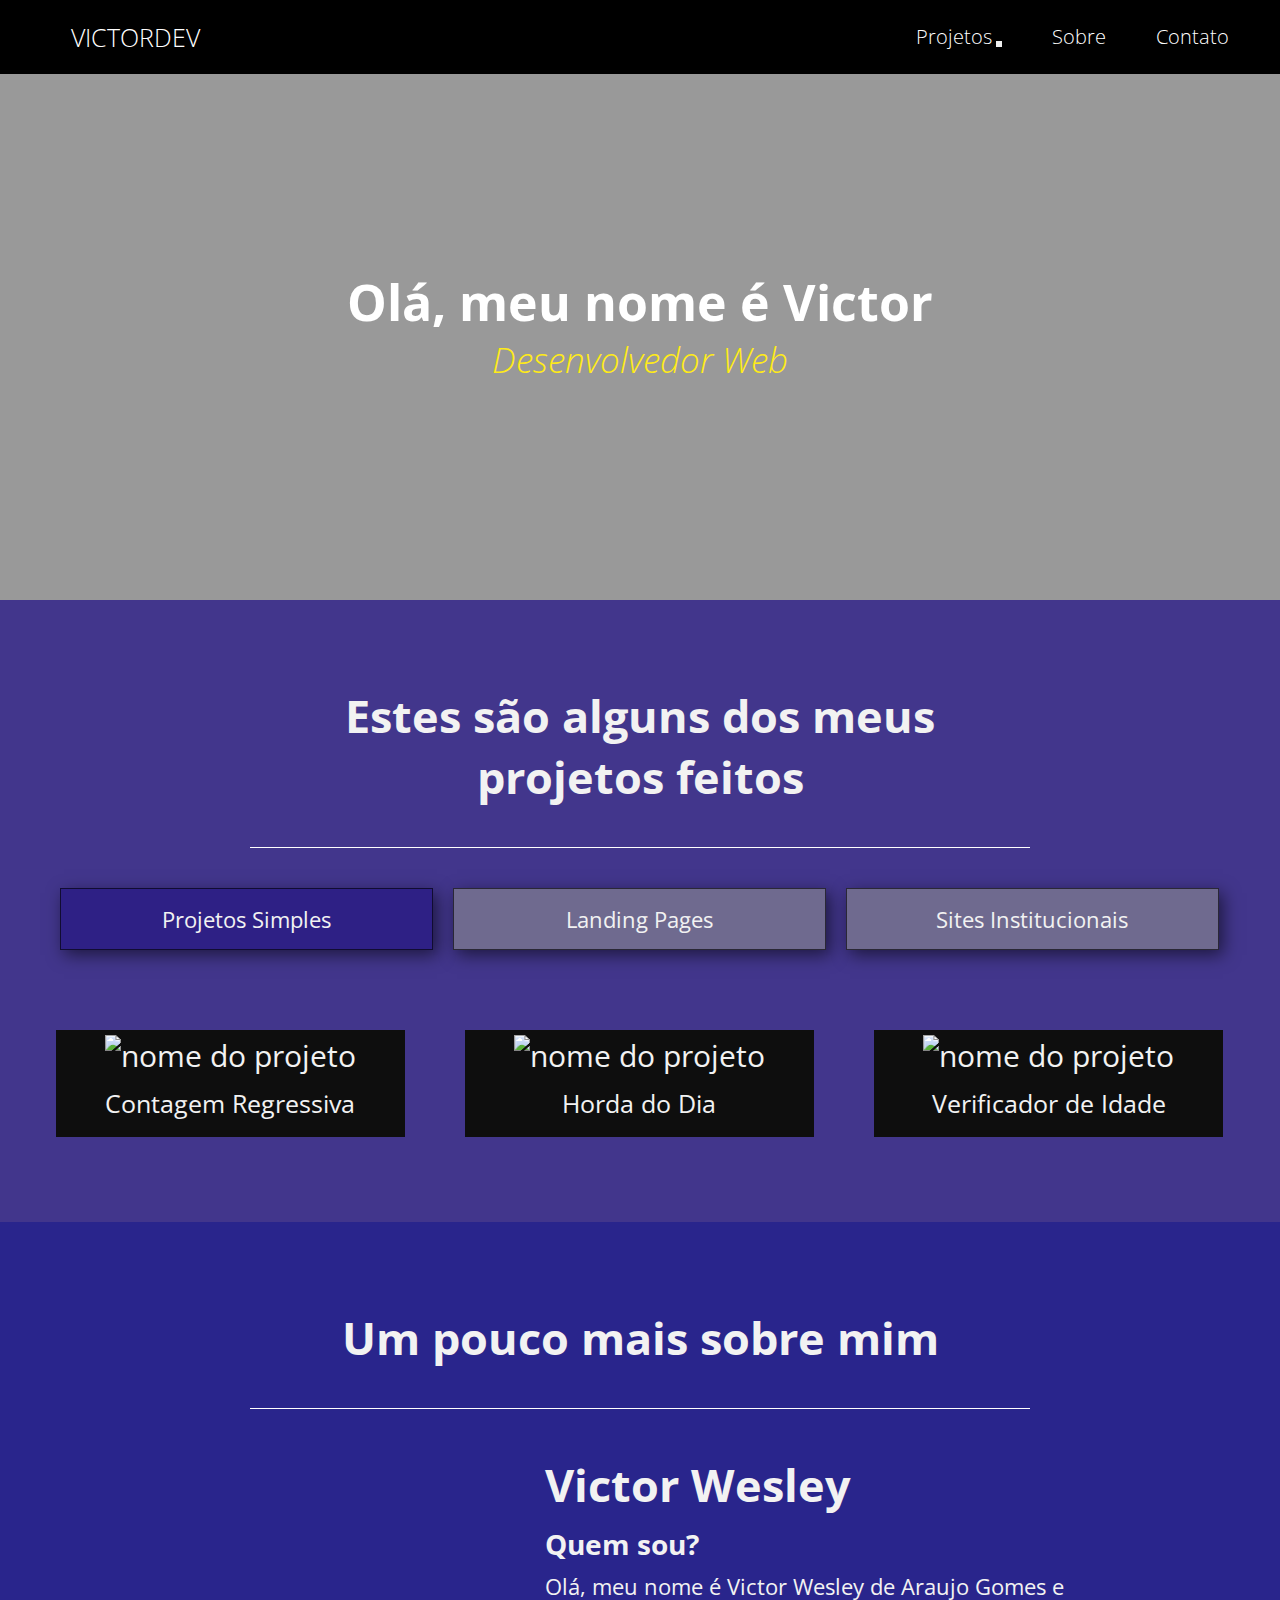
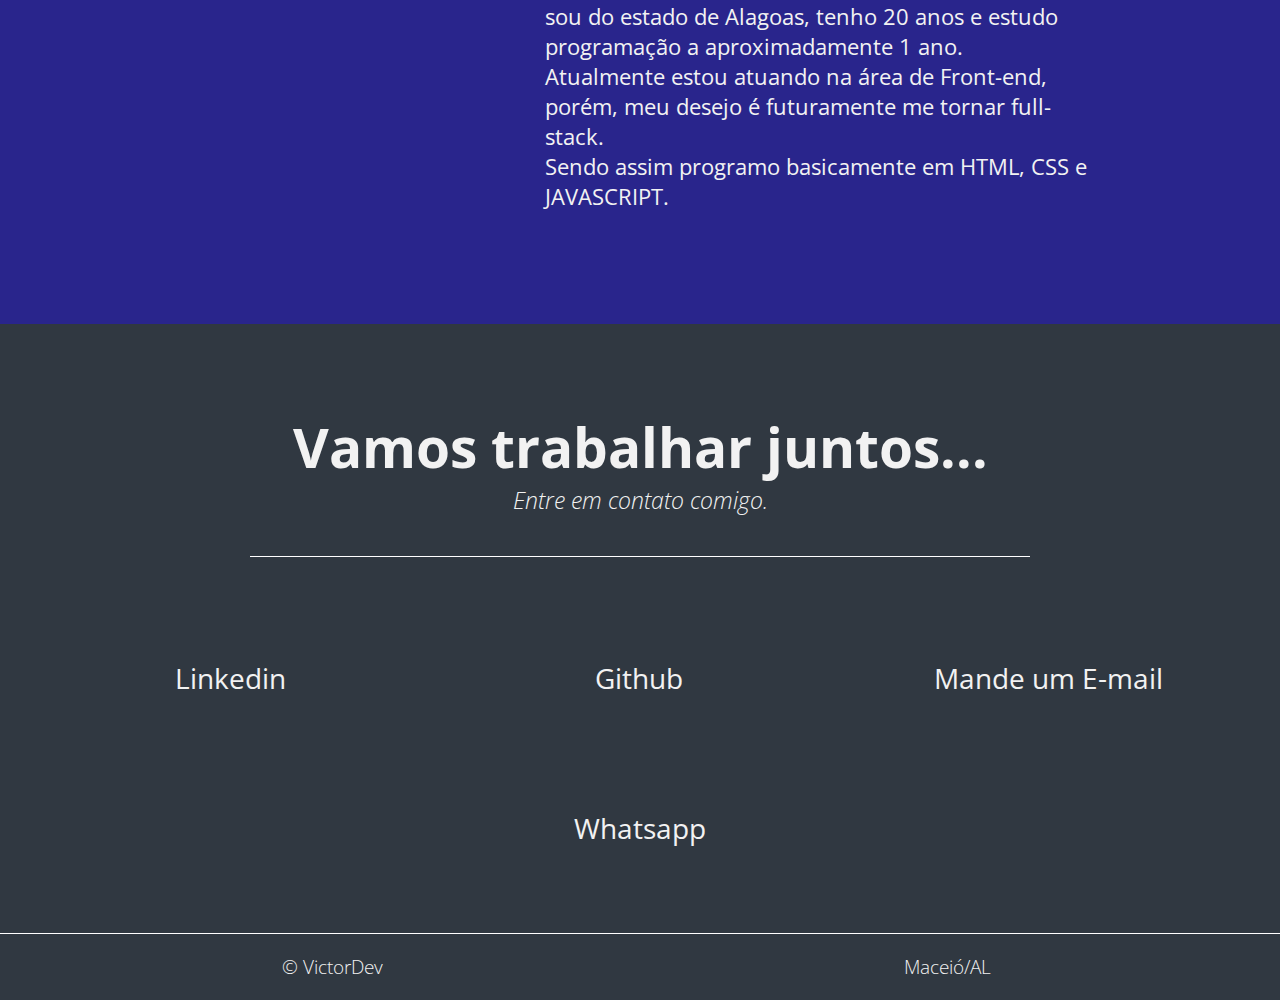
==== commit 8cc81432: "Merge branch 'testes'" ====
--- a/index.html
+++ b/index.html
@@ -27,49 +27,40 @@
         <nav id="menuDesktop" class="menuDesktop">
             <ul>
                 <li class="header-projetos">
-                    <a href="#projetos" onclick="menuProjetosOff()">Projetos</a>
-                    <span id="baixo" class="seta-projetos fas fa-angle-down" onclick="menuProjetosOn()"></span>
-                    <span id="cima" class="seta-projetos fa fa-angle-up" onclick="menuProjetosOff()"></span>
+                    <a href="#projetos">Projetos</a>
+                    <button id="baixo" class="seta-projetos fas fa-angle-down" onclick="menuProjetosOn()"></button>
+                    <button id="cima" class="seta-projetos fa fa-angle-up" onclick="menuProjetosOff()"></button>
                 </li>
                 <li><a href="#sobre" onclick="menuProjetosOff()">Sobre</a></li>
                 <li><a href="#contato" onclick="menuProjetosOff()">Contato</a></li>
             </ul>
-            <section id="header-atalho" class="header-atalho">
-                <div class="projetos-js projeto-atalho">
-                    <div class="atalho-container">
-                        <h1 class="projeto-atalho-h1">Projetos Simples:</h1>
-                        <a class="projeto-atalho-a" onclick="menuProjetosOff()"
-                            href="projetos-simples-js/contagem-regressiva/contagem-regressiva.html">Contagem Regressiva
-                            <i class="fa fa-circle-arrow-right"></i></a>
-                        <a class="projeto-atalho-a" onclick="menuProjetosOff()"
-                            href="projetos-simples-js/hora-do-dia/hora-do-dia.html">Hora do Dia <i
-                                class="fa fa-circle-arrow-right"></i></a>
-                        <a class="projeto-atalho-a" onclick="menuProjetosOff()"
-                            href="projetos-simples-js/verificador-de-idade/verificador-de-idade.html">Verificador de
-                            Idade <i class="fa fa-circle-arrow-right"></i></a>
-                    </div>
-                    <!--atalho-container-->
-                </div><!-- /.projetos-js projeto-atalho -->
-
-                <div class="landing-page projeto-atalho">
-                    <div class="atalho-container">
-                        <h1 class="projeto-atalho-h1">Landing Pages:</h1>
-                        <!--<a class="projeto-atalho-a" onclick="menuProjetosOff()" href="projetos-simples-js/contagem-regressiva/contagem-regressiva.html">Contagem Regressiva <i class="fa fa-circle-arrow-right"></i></a>
-                            <a class="projeto-atalho-a" onclick="menuProjetosOff()" href="projetos-simples-js/hora-do-dia/hora-do-dia.html">Hora do Dia <i class="fa fa-circle-arrow-right"></i></a>
-                            <a class="projeto-atalho-a" onclick="menuProjetosOff()" href="projetos-simples-js/verificador-de-idade/verificador-de-idade.html">Verificador de Idade <i class="fa fa-circle-arrow-right"></i></a>-->
-                    </div>
-                    <!--atalho-container-->
-                </div><!-- /.landing-page projeto-atalho -->
-
-                <div class="sites-institucionais projeto-atalho">
-                    <div class="atalho-container">
-                        <h1 class="projeto-atalho-h1">Sites Institucionais:</h1>
-                        <!--<a class="projeto-atalho-a" onclick="menuProjetosOff()" href="projetos-simples-js/contagem-regressiva/contagem-regressiva.html">Contagem Regressiva <i class="fa fa-circle-arrow-right"></i></a>
-                            <a class="projeto-atalho-a" onclick="menuProjetosOff()" href="projetos-simples-js/hora-do-dia/hora-do-dia.html">Hora do Dia <i class="fa fa-circle-arrow-right"></i></a>
-                            <a class="projeto-atalho-a" onclick="menuProjetosOff()" href="projetos-simples-js/verificador-de-idade/verificador-de-idade.html">Verificador de Idade <i class="fa fa-circle-arrow-right"></i></a>-->
-                    </div>
-                    <!--atalho-container-->
-                </div><!-- /.sites-institucionais projeto-atalho -->
+            <section id="header-atalho" class="header-atalho" onclick="menuProjetosOff()">
+                <div id="header-atalho-container" class="header-atalho-container">
+                    <div class="projetos-js projeto-atalho">
+                        <div class="atalho-container">
+                                <h1 class="projeto-atalho-h1">Projetos Simples:</h1>
+                                <a class="projeto-atalho-a" onclick="menuProjetosOff()" href="projetos-simples-js/contagem-regressiva/contagem-regressiva.html">Contagem Regressiva <i class="fa fa-circle-arrow-right"></i></a>
+                                <a class="projeto-atalho-a" onclick="menuProjetosOff()" href="projetos-simples-js/hora-do-dia/hora-do-dia.html">Hora do Dia <i class="fa fa-circle-arrow-right"></i></a>
+                                <a class="projeto-atalho-a" onclick="menuProjetosOff()" href="projetos-simples-js/verificador-de-idade/verificador-de-idade.html">Verificador de Idade <i class="fa fa-circle-arrow-right"></i></a>
+                        </div><!--atalho-container-->
+                    </div><!-- /.projetos-js projeto-atalho -->
+                    <div class="landing-page projeto-atalho">
+                        <div class="atalho-container">
+                                <h1 class="projeto-atalho-h1">Landing Pages:</h1>
+                                <a class="projeto-atalho-a" onclick="menuProjetosOff()" href="projetos-simples-js/contagem-regressiva/contagem-regressiva.html">Contagem Regressiva <i class="fa fa-circle-arrow-right"></i></a>
+                                <a class="projeto-atalho-a" onclick="menuProjetosOff()" href="projetos-simples-js/hora-do-dia/hora-do-dia.html">Hora do Dia <i class="fa fa-circle-arrow-right"></i></a>
+                                <a class="projeto-atalho-a" onclick="menuProjetosOff()" href="projetos-simples-js/verificador-de-idade/verificador-de-idade.html">Verificador de Idade <i class="fa fa-circle-arrow-right"></i></a>
+                        </div><!--atalho-container-->
+                    </div><!-- /.landing-page projeto-atalho -->
+                    <div class="sites-institucionais projeto-atalho">
+                        <div class="atalho-container">
+                                <h1 class="projeto-atalho-h1">Sites Institucionais:</h1>
+                                <a class="projeto-atalho-a" onclick="menuProjetosOff()" href="projetos-simples-js/contagem-regressiva/contagem-regressiva.html">Contagem Regressiva <i class="fa fa-circle-arrow-right"></i></a>
+                                <a class="projeto-atalho-a" onclick="menuProjetosOff()" href="projetos-simples-js/hora-do-dia/hora-do-dia.html">Hora do Dia <i class="fa fa-circle-arrow-right"></i></a>
+                                <a class="projeto-atalho-a" onclick="menuProjetosOff()" href="projetos-simples-js/verificador-de-idade/verificador-de-idade.html">Verificador de Idade <i class="fa fa-circle-arrow-right"></i></a>
+                        </div><!--atalho-container-->
+                    </div><!-- /.sites-institucionais projeto-atalho -->
+                </div><!--header-atalho-container-->
             </section><!-- /.header-atalho -->
         </nav>
         <!--menuDesktop-->
@@ -110,9 +101,9 @@
             <h1 class="titulo">Estes são alguns dos meus projetos feitos</h1>
 
             <div class="tipos-projetos">
-                <h2 onclick="slideProjetos()" id="ps">Projetos Simples</h2>
-                <h2 onclick="slideProjetos()" id="lp">Landing Pages</h2>
-                <h2 onclick="slideProjetos()" id="si">Sites Institucionais</h2>
+                <button onclick="slideProjetos(1)" id="ps">Projetos Simples</button>
+                <button onclick="slideProjetos(2)" id="lp">Landing Pages</button>
+                <button onclick="slideProjetos(3)" id="si">Sites Institucionais</button>
                 <div class="clear"></div>
             </div>
             <!--tipos-projetos-->
--- a/css/style.css
+++ b/css/style.css
@@ -65,7 +65,7 @@
     margin: 20px 0;
 }
 
-.tipos-projetos h2 {
+.tipos-projetos button{
     float: left;
     width: calc(33.3% - 20px);
     text-align: center;
@@ -75,17 +75,12 @@
     background-color: #6f6a8f;
     border: 1px solid #0000009e;
     cursor: pointer;
-    font-size: 18px;
-}
-
-.tipos-projetos h2:first-child {
+    font-size: 22px;
+    box-shadow: 4px 5px 16px 0px #0000008a;
+}
+
+.tipos-projetos button:first-child{
     background-color: #2e2085;
-    box-shadow: 4px 5px 16px 0px #0000008a;
-}
-
-.tipos-projetos h2:hover {
-    background-color: #2e2085;
-    box-shadow: 4px 5px 16px 0px #0000008a;
 }
 
 div.container-projetos {
@@ -316,15 +311,24 @@
 
 
 
-@media screen and (max-width:600px) {
-    .contato .redes-sociais {
-        width: 100%;
+@media screen and (max-width:600px){
+    .projeto0 .container-img{
+        height: 100%;
+    }
+
+    .redes-sociais{
+        width: 50%;
         margin: 50px 0;
         text-align: center;
     }
 
-    .tipos-projetos h2 {
-        font-size: 16px;
+    .redes-sociais:nth-of-type(5){
+        float: left;
+        margin: 50px 0;
+    }
+
+    .tipos-projetos button{
+        font-size: 17px;
     }
 }
 
--- a/css/mini-fmw.css
+++ b/css/mini-fmw.css
@@ -1,45 +1,46 @@
 /*paleta de cores*/
 
 .color-primary-0 {
-    background-color: #42368c; 
-}
+    background-color: #42368c;
+}
+
 .color-secondary-1-0 {
-    background-color: #29258c; 
+    background-color: #29258c;
 }
 
 .color-secondary-2-0 {
-    background-color: #303841; 
+    background-color: #303841;
 }
 
 .color-secondary-3 {
-    background-color: #f2f2f2; 
+    background-color: #f2f2f2;
 }
 
 .color-complement-0 {
-    background-color: #000000; 
+    background-color: #000000;
 }
 
 /*****************/
 
 /*tags gerais*/
-*{
+* {
     margin: 0;
     padding: 0;
     box-sizing: border-box;
     font-family: "open sans";
 }
 
-.clear{
+.clear {
     clear: both;
 }
 
-.espacamento{
+.espacamento {
     padding: 85px 2%;
 }
 
 /*************/
 
-header{
+header {
     padding: 20px 2%;
     position: fixed;
     top: 0;
@@ -49,12 +50,12 @@
 }
 
 
-header .logo{
+header .logo {
     float: left;
     margin-left: 20px;
 }
 
-div.logo a{
+div.logo a {
     padding: 10px 25px;
     text-decoration: none;
     font-size: 25px;
@@ -64,35 +65,47 @@
     font-weight: lighter;
 }
 
-section.header-atalho{
-    display: none;
+section.header-atalho {
+    display: none;
+    background-color: #000000b8;
+    height: 100vh;
+    width: 100%;
+    position: absolute;
+    top: 74px;
+    left: 0;
+    z-index: 100;
+}
+
+div.header-atalho-container{
     position: absolute;
     left: 0;
-    top: 74px;
-    width: 100%;
+    top: 0;
+    width: 100%;
+    height: 250px;
     padding: 30px 2%;
     background-color: white;
     box-shadow: 5px 5px 15px rgb(0 0 0 / 40%);
-}
-
-.projeto-atalho{
+    z-index: 20;
+}
+
+.projeto-atalho {
     float: left;
     width: calc(33.3% - 10px);
 }
 
-div.atalho-container{
+div.atalho-container {
     max-width: 350px;
     margin: 0 auto;
 }
 
-div.atalho-container h1.projeto-atalho-h1{
+div.atalho-container h1.projeto-atalho-h1 {
     color: black;
     font-size: 20px;
     padding: 0 0px 5px 0;
     border-bottom: 1px solid black;
 }
 
-div.atalho-container a.projeto-atalho-a{
+div.atalho-container a.projeto-atalho-a {
     color: black;
     text-decoration: none;
     display: block;
@@ -102,37 +115,37 @@
     font-weight: 400;
 }
 
-.fa-circle-arrow-right{
+.fa-circle-arrow-right {
     color: #833fc1;
     font-size: 12px;
     display: none;
 }
 
-.projeto-atalho-a:hover{
+.projeto-atalho-a:hover {
     background-color: rgb(171 217 90);
     box-shadow: 3px 3px 18px rgb(0 0 0 / 53%);
 }
 
-.projeto-atalho-a:hover > i{
+.projeto-atalho-a:hover>i {
     display: inline;
 }
 
-div.landing-page{
+div.landing-page {
     margin: 0 15px;
 }
 
 
 /*menu-DESKTOP*/
-header nav.menuDesktop{
-    float: right;
-}
-
-header nav.menuDesktop ul{
+header nav.menuDesktop {
+    float: right;
+}
+
+header nav.menuDesktop ul {
     list-style-type: none;
     margin-top: 3px;
 }
 
-nav.menuDesktop ul li{
+nav.menuDesktop ul li {
     float: left;
     margin: 0 25px;
 }
@@ -144,28 +157,30 @@
     font-weight: lighter;
 }
 
-span#cima{
-    display: none;
-}
-
-span.seta-projetos{
+button#cima {
+    display: none;
+}
+
+button.seta-projetos {
     font-size: 14px;
     padding: 3px 3px;
     cursor: pointer;
     color: white;
-}
+    border: none;
+}
+
 /***************/
 
 
 /*menu-MOBILE*/
-nav.menuMobile{
+nav.menuMobile {
     width: 270px;
     position: absolute;
     top: 0;
     right: 0;
 }
 
-#txtHam{
+#txtHam {
     display: none;
     float: right;
     margin-top: 19px;
@@ -178,7 +193,7 @@
     cursor: pointer;
 }
 
-nav.menuMobile img{
+nav.menuMobile img {
     display: none;
     float: right;
     margin-top: 23px;
@@ -187,7 +202,7 @@
     cursor: pointer;
 }
 
-nav.menuMobile ul.menuMobileUl{
+nav.menuMobile ul.menuMobileUl {
     display: none;
     width: 100%;
     min-height: 541px;
@@ -199,14 +214,14 @@
     background-color: #f2f2f2;
 }
 
-nav.menuMobile ul li{
-    width: 100%;
-    cursor: pointer;
-}
-
-nav.menuMobile ul li a{
+nav.menuMobile ul li {
+    width: 100%;
+    cursor: pointer;
+}
+
+nav.menuMobile ul li a {
     display: block;
-    padding: 20px ;
+    padding: 20px;
     text-decoration: none;
     font-size: 23px;
     font-family: cursive;
@@ -214,40 +229,41 @@
     color: rgb(24, 24, 24);
 }
 
-nav.menuMobile a:hover{
+nav.menuMobile a:hover {
     background-color: rgb(206, 205, 205);
     box-shadow: 0 3px 14px rgba(0, 0, 0, 0.29);
 }
+
 /*****************/
 
 
 /*RESPONSIVIDADE*/
-@media screen and (min-width:660px){
-    #menuMobile{
+@media screen and (min-width:660px) {
+    #menuMobile {
         display: none;
     }
 
-    #menuDesktop{
+    #menuDesktop {
         display: block;
     }
 }
 
-@media screen and (max-width:659px){
-    header{
+@media screen and (max-width:659px) {
+    header {
         padding: 20px 2%;
     }
-      
-    header .logo{
+
+    header .logo {
         margin: 0;
         width: 50%;
 
     }
-      
-    header nav.menuDesktop{
+
+    header nav.menuDesktop {
         display: none;
     }
 
-    nav.menuMobile img{
+    nav.menuMobile img {
         display: block;
     }
-}
+}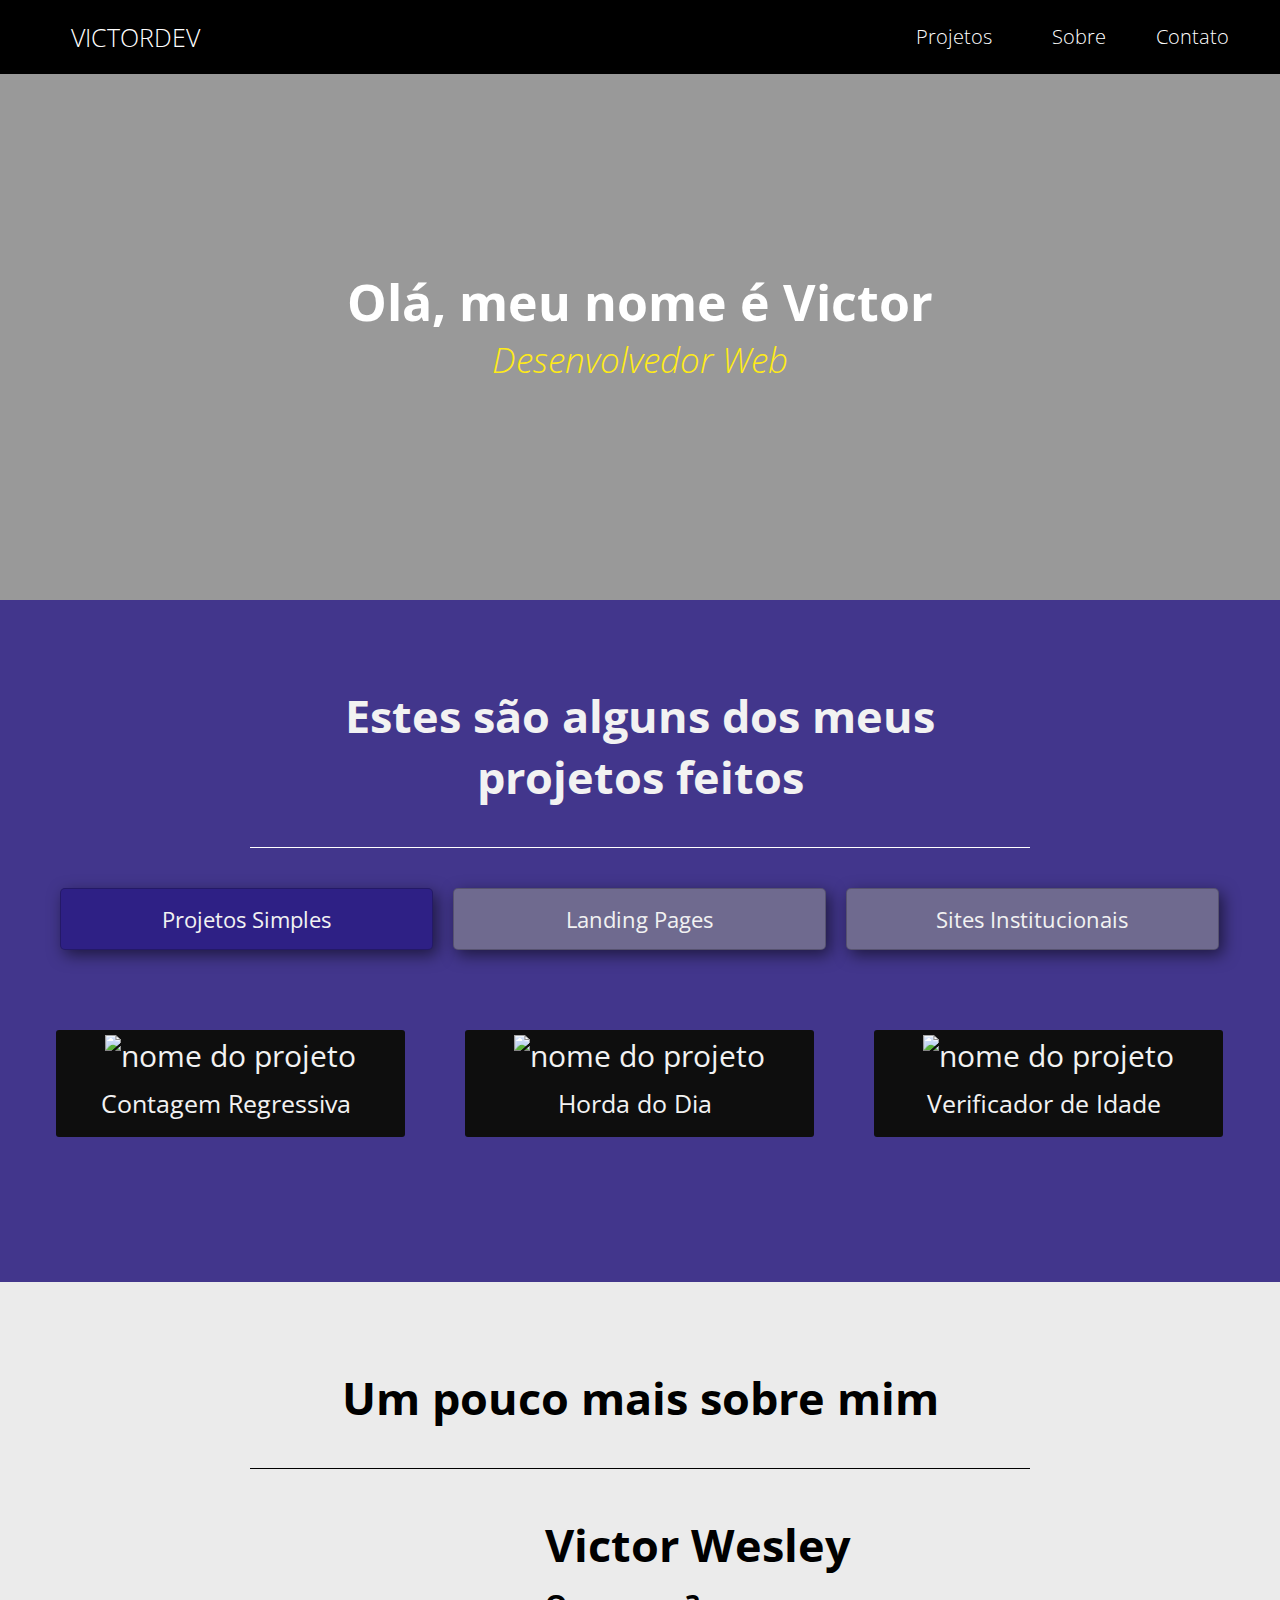
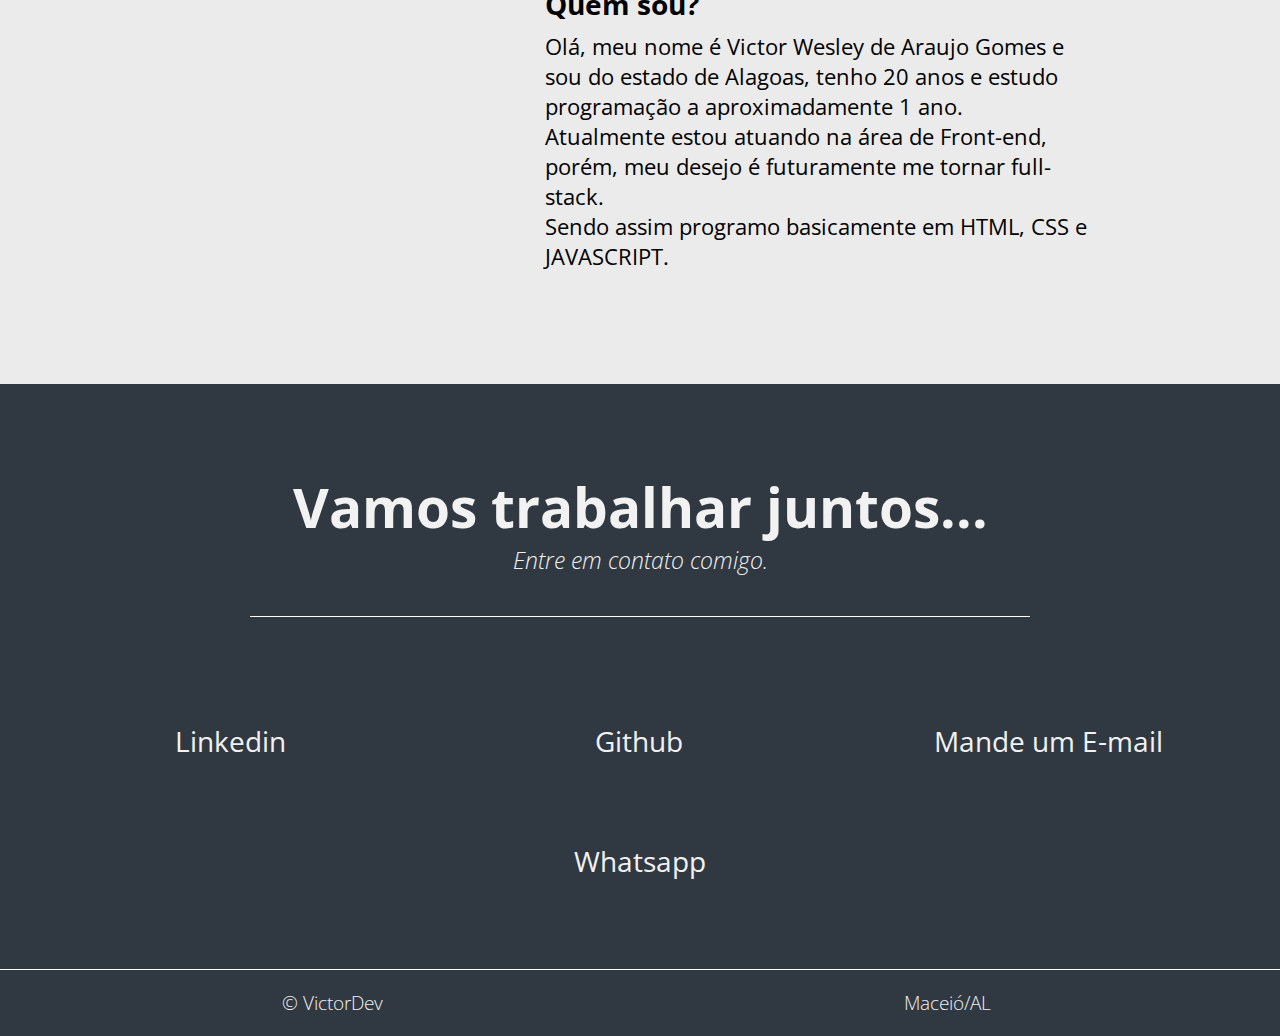
==== commit ec239cda: "atualização da versão do portfólio e criação da primeira landing-page baseada na devmedia" ====
--- a/index.html
+++ b/index.html
@@ -1,13 +1,10 @@
 <!DOCTYPE html>
 <html lang=pt-br>
-
 <head>
     <meta charset="UTF-8">
     <meta http-equiv="X-UA-Compatible" content="IE=edge">
     <meta name="viewport" content="width=device-width, initial-scale=1.0">
-    <link
-        href="https://fonts.googleapis.com/css2?family=Open+Sans:ital,wght@0,300;0,400;0,500;0,600;0,700;0,800;1,300;1,400;1,500;1,600;1,700;1,800&display=swap"
-        rel="stylesheet">
+    <link href="https://fonts.googleapis.com/css2?family=Open+Sans:ital,wght@0,300;0,400;0,500;0,600;0,700;0,800;1,300;1,400;1,500;1,600;1,700;1,800&display=swap" rel="stylesheet">
     <link rel="stylesheet" href="css/all.min.css">
     <link rel="stylesheet" href="css/fontawesome.min.css">
     <link rel="stylesheet" href="css/style.css">
@@ -15,7 +12,6 @@
     <link rel="shortcut icon" href="imagens/favicon.ico" type="image/x-icon">
     <title>Projeto portifólio</title>
 </head>
-
 <body>
 
     <header id="header" class="color-complement-0">
@@ -23,7 +19,7 @@
         <div class="logo">
             <a href="index.html">VictorDev</a>
         </div><!-- /.logo -->
-
+        
         <nav id="menuDesktop" class="menuDesktop">
             <ul>
                 <li class="header-projetos">
@@ -31,8 +27,8 @@
                     <button id="baixo" class="seta-projetos fas fa-angle-down" onclick="menuProjetosOn()"></button>
                     <button id="cima" class="seta-projetos fa fa-angle-up" onclick="menuProjetosOff()"></button>
                 </li>
-                <li><a href="#sobre" onclick="menuProjetosOff()">Sobre</a></li>
-                <li><a href="#contato" onclick="menuProjetosOff()">Contato</a></li>
+                <li><a href="#sobre">Sobre</a></li>
+                <li><a href="#contato">Contato</a></li>
             </ul>
             <section id="header-atalho" class="header-atalho" onclick="menuProjetosOff()">
                 <div id="header-atalho-container" class="header-atalho-container">
@@ -62,26 +58,22 @@
                     </div><!-- /.sites-institucionais projeto-atalho -->
                 </div><!--header-atalho-container-->
             </section><!-- /.header-atalho -->
-        </nav>
-        <!--menuDesktop-->
+        </nav><!--menuDesktop-->
 
         <nav id="menuMobile" class="menuMobile">
             <div class="menu-hamburguer">
                 <input type="button" id="txtHam" onclick="fadeOut()" value="X">
                 <img id="imgHam" src="imagens/menu_hamburguer.png" alt="menu" onclick="fadeIn()">
-            </div>
-            <!--menu-hamburguer-->
+            </div><!--menu-hamburguer-->
             <ul id="menuMobileUl" class="menuMobileUl">
                 <li><a onclick="fadeOut()" href="#projetos">Projetos</a></li>
                 <li><a onclick="fadeOut()" href="#sobre">Sobre</a></li>
                 <li><a onclick="fadeOut()" href="#contato">Contato</a></li>
             </ul>
-        </nav>
-        <!--menuMobile-->
-
-
-        <div class="clear"></div>
-        <!--clear-->
+        </nav><!--menuMobile-->
+
+
+        <div class="clear"></div><!--clear-->
     </header>
 
     <main>
@@ -91,11 +83,9 @@
                 <div class="apresentacao-autor">
                     <h1>Olá, meu nome é Victor</h1>
                     <h2>Desenvolvedor Web</h2>
-                </div>
-                <!--apresentacao-autor-->
+                </div><!--apresentacao-autor-->
             </div><!-- /.container-apresentacao -->
-        </section>
-        <!--apresentacao-->
+        </section><!--apresentacao-->
 
         <section id="projetos" class="espacamento color-primary-0">
             <h1 class="titulo">Estes são alguns dos meus projetos feitos</h1>
@@ -105,19 +95,18 @@
                 <button onclick="slideProjetos(2)" id="lp">Landing Pages</button>
                 <button onclick="slideProjetos(3)" id="si">Sites Institucionais</button>
                 <div class="clear"></div>
-            </div>
-            <!--tipos-projetos-->
-
-            <div class="container-projetos">
+            </div><!--tipos-projetos-->
+
+            <div id="projetos-ps" class="container-projetos">
                 <a href="projetos-simples-js/contagem-regressiva/contagem-regressiva.html" class="projeto0">
                     <div class="container-img">
                         <img src="imagens/contagem-regressiva.png" alt="nome do projeto">
                     </div><!-- /.container-img -->
                     <p class="transicao">
-                        <span>
-                            <</span> Contagem Regressiva <span>/>
-                        </span>
-                    </p>
+                        <span><</span>
+                        Contagem Regressiva
+                        <span>/></span>
+                    </p> 
                 </a><!-- /.projeto01 -->
 
                 <a href="projetos-simples-js/hora-do-dia/hora-do-dia.html" class="projeto0">
@@ -125,10 +114,10 @@
                         <img src="imagens/hora-do-dia.png" alt="nome do projeto">
                     </div><!-- /.container-img -->
                     <p class="transicao">
-                        <span>
-                            <</span> Horda do Dia <span>/>
-                        </span>
-                    </p>
+                        <span><</span>
+                        Horda do Dia
+                        <span>/></span>
+                    </p> 
                 </a><!-- /.projeto02 -->
 
                 <a href="projetos-simples-js/verificador-de-idade/verificador-de-idade.html" class="projeto0">
@@ -136,19 +125,22 @@
                         <img src="imagens/verificador-de-idade.png" alt="nome do projeto">
                     </div><!-- /.container-img -->
                     <p class="transicao">
-                        <span>
-                            <</span> Verificador de Idade <span>/>
-                        </span>
-                    </p>
+                        <span><</span>
+                        Verificador de Idade
+                        <span>/></span>
+                    </p>  
                 </a><!-- /.projeto03 -->
 
-                <div class="clear"></div>
-                <!--clear-->
-
-            </div><!-- /.projetos -->
+                <div class="clear"></div><!--clear-->
+            </div><!-- container-projetos projetos-ps -->
+
+            <div id="projetos-ls" class="container-projetos">
+                
+            </div>
+            <!-- /#projetos-ls.container-projetos -->
         </section><!-- /.sessaoProjetos -->
 
-        <section id="sobre" class="espacamento color-secondary-1-0">
+        <section id="sobre" class="espacamento">
             <h1 class="titulo">Um pouco mais sobre mim</h1>
             <div class="sessao-autor">
                 <div class="img-autor">
@@ -157,14 +149,9 @@
                 <div class="sobre-autor">
                     <h2>Victor Wesley</h2>
                     <h3>Quem sou?</h3>
-                    <p>Olá, meu nome é Victor Wesley de Araujo Gomes e sou do estado de Alagoas, tenho 20 anos e estudo
-                        programação a aproximadamente 1 ano.<br> Atualmente estou atuando na área de Front-end, porém,
-                        meu desejo é futuramente me tornar full-stack.<br> Sendo assim programo basicamente em HTML, CSS
-                        e JAVASCRIPT.</p>
-                </div>
-                <!--sobre-autor-->
-            </div>
-            <!--sessao-autor-->
+                    <p>Olá, meu nome é Victor Wesley de Araujo Gomes e sou do estado de Alagoas, tenho 20 anos e estudo programação a aproximadamente 1 ano.<br> Atualmente estou atuando na área de Front-end, porém, meu desejo é futuramente me tornar full-stack.<br> Sendo assim programo basicamente em HTML, CSS e JAVASCRIPT.</p>
+                </div><!--sobre-autor-->
+            </div><!--sessao-autor-->
             <div class="clear"></div>
             <!-- /.clear -->
         </section><!-- /.sobre -->
@@ -213,10 +200,9 @@
         <p class="w50">Maceió/AL</p>
         <div class="clear"></div>
     </footer>
-
+    
 
     <script src="js/mini-fmw.js"></script>
     <script src="js/function.js"></script>
 </body>
-
 </html>--- a/css/style.css
+++ b/css/style.css
@@ -1,16 +1,16 @@
-* {
+*{
     color: rgb(242, 242, 242);
 }
 
-body {
+body{
     height: 100%;
 }
 
-main {
+main{
     padding-top: 50px;
 }
 
-section.apresentacao {
+section.apresentacao{
     background-image: url('../imagens/img-fundo-port.jpg');
     background-size: cover;
     background-repeat: no-repeat;
@@ -18,12 +18,12 @@
     height: 550px;
 }
 
-div.container-apresentacao {
+div.container-apresentacao{
     height: 100%;
     background-color: rgba(0, 0, 0, 0.4);
 }
 
-section .apresentacao-autor {
+section .apresentacao-autor{
     max-width: 650px;
     margin: 0 auto;
     position: relative;
@@ -32,13 +32,13 @@
     border-radius: 15px;
 }
 
-.apresentacao-autor h1 {
+.apresentacao-autor h1{
     font-size: 50px;
     color: #ffffff;
     text-align: center;
 }
 
-.apresentacao-autor h2 {
+.apresentacao-autor h2{
     font-size: 35px;
     font-weight: 200;
     font-style: italic;
@@ -46,11 +46,11 @@
     text-align: center;
 }
 
-section.projetos {
+section.projetos{
     padding: 60px 2%;
 }
 
-.titulo {
+.titulo{
     text-align: center;
     font-size: 45px;
     max-width: 780px;
@@ -59,7 +59,7 @@
     border-bottom: 1px solid white;
 }
 
-div.tipos-projetos {
+div.tipos-projetos{
     width: 100%;
     padding: 20px 2%;
     margin: 20px 0;
@@ -73,7 +73,8 @@
     color: rgb(242, 242, 242);
     margin: 0 10px;
     background-color: #6f6a8f;
-    border: 1px solid #0000009e;
+    border: 1px solid rgba(0, 0, 0, 0.212);
+    border-radius: 5px;
     cursor: pointer;
     font-size: 22px;
     box-shadow: 4px 5px 16px 0px #0000008a;
@@ -83,12 +84,12 @@
     background-color: #2e2085;
 }
 
-div.container-projetos {
+div.container-projetos{
     width: 100%;
     margin-top: 60px;
 }
 
-.projeto0 {
+.projeto0{
     background-color: rgb(14, 14, 14);
     width: calc(33.3% - 60px);
     float: left;
@@ -97,43 +98,52 @@
     font-size: 30px;
     text-align: center;
     padding-bottom: 12px;
-}
-
-.projeto0 .container-img {
+    border-radius: 3px;
+}
+
+.projeto0 .container-img{
     width: 100%;
     padding: 5px;
 }
 
-.container-img img {
-    width: 100%;
-}
-
-.projeto0 span {
-    color: #d9ff00;
-    font-size: 23px;
-    display: none;
-}
-
-.transicao {
+.container-img img{
+    width: 100%;
+}
+
+.transicao{
     padding: 5px 2%;
     font-size: 25px;
 }
 
-p.transicao:hover>span {
-    display: inline;
-}
-
-section.sobre {
-    padding: 60px 2%;
-}
-
-div.sessao-autor {
+.projeto0 span{
+    font-size: 25px;
+    color: #0e0e0e;
+    transition: color 0.3s;
+}
+
+p.transicao:hover > span{
+    color: #d9ff00;
+}
+
+section#sobre{
+    background-color: rgb(235, 235, 235);
+}
+
+section#sobre h1, section#sobre h2, section#sobre h3, section#sobre p{
+    color: black;
+}
+
+section#sobre h1{
+    border-bottom: 1px solid black;
+}
+
+div.sessao-autor{
     max-width: 900px;
     width: 100%;
     margin: 60px auto 0 auto;
 }
 
-.sessao-autor .img-autor {
+.sessao-autor .img-autor{
     background-image: url(../imagens/imgpadrao.png);
     background-size: 100% 100%;
     background-repeat: no-repeat;
@@ -144,77 +154,86 @@
     float: left;
 }
 
-.sessao-autor .sobre-autor {
+.sessao-autor .sobre-autor{
     margin-left: 40px;
     width: calc(65% - 40px);
     float: left;
 }
 
-.sobre-autor h2 {
+.sobre-autor h2{
     font-size: 45px;
     margin-top: -15px;
     margin-bottom: 10px;
 }
 
-.sobre-autor h3 {
+.sobre-autor h3{
     font-size: 28px;
     margin-bottom: 8px;
 }
 
-.sobre-autor p {
+.sobre-autor p{
     font-size: 22px;
 }
 
-.titulo h1 {
+.titulo h1{
     text-align: center;
     font-size: 55px;
     max-width: 780px;
     margin: 0 auto;
 }
 
-.titulo h2 {
+.titulo h2{
     text-align: center;
     font-size: 23px;
     font-weight: 300;
     font-style: italic;
 }
 
-.redes-sociais {
+.redes-sociais{
     float: left;
     width: calc(33.3% - 30px);
     margin: 100px 15px 20px 15px;
-    text-align: center;
-}
-
-.redes-sociais:nth-of-type(5) {
+    padding: 3px;
+    text-align: center;
+}
+
+.redes-sociais:nth-of-type(5){
     float: none;
-    margin: 250px auto 0 auto;
-}
-
-.redes-sociais a {
+    margin: 220px auto 0 auto;
+}
+
+.redes-sociais a{
     text-align: center;
     text-decoration: none;
     margin: 0 auto;
-}
-
-.redes-sociais a span {
+    cursor: pointer;
+    transition: top 0.4s;
+    position: relative;
+    top: 0;
+    left: 0;
+}
+
+.redes:hover{
+    top: 8px;
+}
+
+.redes-sociais a span{
     font-size: 28px;
 }
 
-.redes-sociais a i {
+.redes-sociais a i{
     font-size: 30px;
 }
 
-footer {
+footer{
     padding: 20px 2%;
     width: 100%;
-    max-width: 1400px;
     background-color: #303841;
     border-top: 1px solid white;
     text-align: center;
 }
 
-footer p {
+footer p{
     font-size: 19px;
     font-weight: lighter;
     text-align: center;
@@ -229,31 +248,30 @@
 
 
 
-@media screen and (max-width:1200px) {
-
-    .projeto0 {
-        width: calc(50% - 50px);
-        margin: 30px 25px;
-    }
-}
-
-@media screen and (max-width:900px) {
-    .container-img {
-        width: 100%;
-    }
-
-    .projeto0 p,
-    .projeto0 span {
+@media screen and (max-width:1200px){
+  
+  .projeto0{
+    width: calc(50% - 50px);
+    margin: 30px 25px;
+  }
+}
+
+@media screen and (max-width:900px){
+    .container-img{
+        width: 100%;
+    }
+
+    .projeto0 p, .projeto0 span{
         font-size: 22px;
     }
 
-    div.sessao-autor {
+    div.sessao-autor{
         max-width: 500px;
         width: 100%;
         margin: 60px auto 0 auto;
     }
 
-    .sessao-autor .img-autor {
+    .sessao-autor .img-autor{
         max-width: 370px;
         width: 100%;
         height: 450px;
@@ -261,47 +279,46 @@
         margin: 0 auto;
     }
 
-    .sessao-autor .sobre-autor {
+    .sessao-autor .sobre-autor{
         margin: 40px auto 20px auto;
         width: 100%;
         padding-left: 30px;
     }
 
-    .sobre-autor h2 {
+    .sobre-autor h2{
         text-align: center;
     }
 
 }
 
-@media screen and (max-width:700px) {
-
-    .projeto0 {
+@media screen and (max-width:700px){
+
+    .projeto0{
         max-width: 650px;
         width: 100%;
-        margin: 45px 0;
-    }
-
-    .projeto0 .container-img {
+        margin: 30px 0;
+    }
+
+    .projeto0 .container-img{
         max-height: 500px;
         height: 100%;
         width: 100%;
         max-width: none;
     }
 
-    .projeto0 p,
-    .projeto0 span {
+    .projeto0 p, .projeto0 span{
         font-size: 25px;
     }
 
-    .titulo-contato h1 {
+    .titulo-contato h1{
         font-size: 45px;
     }
 
-    .titulo-contato h2 {
+    .titulo-contato h2{
         font-size: 22px;
     }
 
-    .contato .redes-sociais {
+    .contato .redes-sociais{
         float: left;
         width: calc(50% - 30px);
         margin: 100px 15px 20px 15px;
@@ -328,7 +345,23 @@
     }
 
     .tipos-projetos button{
-        font-size: 17px;
+        font-size: 16px;
+    }
+
+    div.container-projetos{
+        margin: 0;
+    }
+
+    .sessao-autor .sobre-autor{
+        margin: 25px auto;
+        float: none;
+        padding: 0 2%;
+    }
+}
+
+@media screen and (max-width:500px){
+    .tipos-projetos button{
+        font-size: 12px;
     }
 }
 
--- a/css/mini-fmw.css
+++ b/css/mini-fmw.css
@@ -1,61 +1,59 @@
 /*paleta de cores*/
 
 .color-primary-0 {
-    background-color: #42368c;
-}
-
+    background-color: #42368c; 
+}
 .color-secondary-1-0 {
-    background-color: #29258c;
+    background-color: #29258c; 
 }
 
 .color-secondary-2-0 {
-    background-color: #303841;
+    background-color: #303841; 
 }
 
 .color-secondary-3 {
-    background-color: #f2f2f2;
+    background-color: #f2f2f2; 
 }
 
 .color-complement-0 {
-    background-color: #000000;
+    background-color: #000000; 
 }
 
 /*****************/
 
 /*tags gerais*/
-* {
+*{
     margin: 0;
     padding: 0;
     box-sizing: border-box;
     font-family: "open sans";
 }
 
-.clear {
+.clear{
     clear: both;
 }
 
-.espacamento {
+.espacamento{
     padding: 85px 2%;
 }
 
 /*************/
 
-header {
+header{
     padding: 20px 2%;
     position: fixed;
     top: 0;
     z-index: 999;
-    max-width: 1400px;
-    width: 100%;
-}
-
-
-header .logo {
+    width: 100%;
+}
+
+
+header .logo{
     float: left;
     margin-left: 20px;
 }
 
-div.logo a {
+div.logo a{
     padding: 10px 25px;
     text-decoration: none;
     font-size: 25px;
@@ -65,7 +63,7 @@
     font-weight: lighter;
 }
 
-section.header-atalho {
+section.header-atalho{
     display: none;
     background-color: #000000b8;
     height: 100vh;
@@ -88,24 +86,24 @@
     z-index: 20;
 }
 
-.projeto-atalho {
+.projeto-atalho{
     float: left;
     width: calc(33.3% - 10px);
 }
 
-div.atalho-container {
+div.atalho-container{
     max-width: 350px;
     margin: 0 auto;
 }
 
-div.atalho-container h1.projeto-atalho-h1 {
+div.atalho-container h1.projeto-atalho-h1{
     color: black;
     font-size: 20px;
     padding: 0 0px 5px 0;
     border-bottom: 1px solid black;
 }
 
-div.atalho-container a.projeto-atalho-a {
+div.atalho-container a.projeto-atalho-a{
     color: black;
     text-decoration: none;
     display: block;
@@ -115,37 +113,37 @@
     font-weight: 400;
 }
 
-.fa-circle-arrow-right {
+.fa-circle-arrow-right{
     color: #833fc1;
     font-size: 12px;
     display: none;
 }
 
-.projeto-atalho-a:hover {
+.projeto-atalho-a:hover{
     background-color: rgb(171 217 90);
     box-shadow: 3px 3px 18px rgb(0 0 0 / 53%);
 }
 
-.projeto-atalho-a:hover>i {
+.projeto-atalho-a:hover > i{
     display: inline;
 }
 
-div.landing-page {
+div.landing-page{
     margin: 0 15px;
 }
 
 
 /*menu-DESKTOP*/
-header nav.menuDesktop {
-    float: right;
-}
-
-header nav.menuDesktop ul {
+header nav.menuDesktop{
+    float: right;
+}
+
+header nav.menuDesktop ul{
     list-style-type: none;
     margin-top: 3px;
 }
 
-nav.menuDesktop ul li {
+nav.menuDesktop ul li{
     float: left;
     margin: 0 25px;
 }
@@ -157,30 +155,30 @@
     font-weight: lighter;
 }
 
-button#cima {
-    display: none;
-}
-
-button.seta-projetos {
+button#cima{
+    display: none;
+}
+
+button.seta-projetos{
+    background-color: black;
     font-size: 14px;
     padding: 3px 3px;
     cursor: pointer;
     color: white;
     border: none;
 }
-
 /***************/
 
 
 /*menu-MOBILE*/
-nav.menuMobile {
+nav.menuMobile{
     width: 270px;
     position: absolute;
     top: 0;
     right: 0;
 }
 
-#txtHam {
+#txtHam{
     display: none;
     float: right;
     margin-top: 19px;
@@ -193,7 +191,7 @@
     cursor: pointer;
 }
 
-nav.menuMobile img {
+nav.menuMobile img{
     display: none;
     float: right;
     margin-top: 23px;
@@ -202,7 +200,7 @@
     cursor: pointer;
 }
 
-nav.menuMobile ul.menuMobileUl {
+nav.menuMobile ul.menuMobileUl{
     display: none;
     width: 100%;
     min-height: 541px;
@@ -214,14 +212,14 @@
     background-color: #f2f2f2;
 }
 
-nav.menuMobile ul li {
-    width: 100%;
-    cursor: pointer;
-}
-
-nav.menuMobile ul li a {
+nav.menuMobile ul li{
+    width: 100%;
+    cursor: pointer;
+}
+
+nav.menuMobile ul li a{
     display: block;
-    padding: 20px;
+    padding: 20px ;
     text-decoration: none;
     font-size: 23px;
     font-family: cursive;
@@ -229,41 +227,40 @@
     color: rgb(24, 24, 24);
 }
 
-nav.menuMobile a:hover {
+nav.menuMobile a:hover{
     background-color: rgb(206, 205, 205);
     box-shadow: 0 3px 14px rgba(0, 0, 0, 0.29);
 }
-
 /*****************/
 
 
 /*RESPONSIVIDADE*/
-@media screen and (min-width:660px) {
-    #menuMobile {
+@media screen and (min-width:660px){
+    #menuMobile{
         display: none;
     }
 
-    #menuDesktop {
+    #menuDesktop{
         display: block;
     }
 }
 
-@media screen and (max-width:659px) {
-    header {
+@media screen and (max-width:659px){
+    header{
         padding: 20px 2%;
     }
-
-    header .logo {
+      
+    header .logo{
         margin: 0;
         width: 50%;
 
     }
-
-    header nav.menuDesktop {
+      
+    header nav.menuDesktop{
         display: none;
     }
 
-    nav.menuMobile img {
+    nav.menuMobile img{
         display: block;
     }
-}+}
